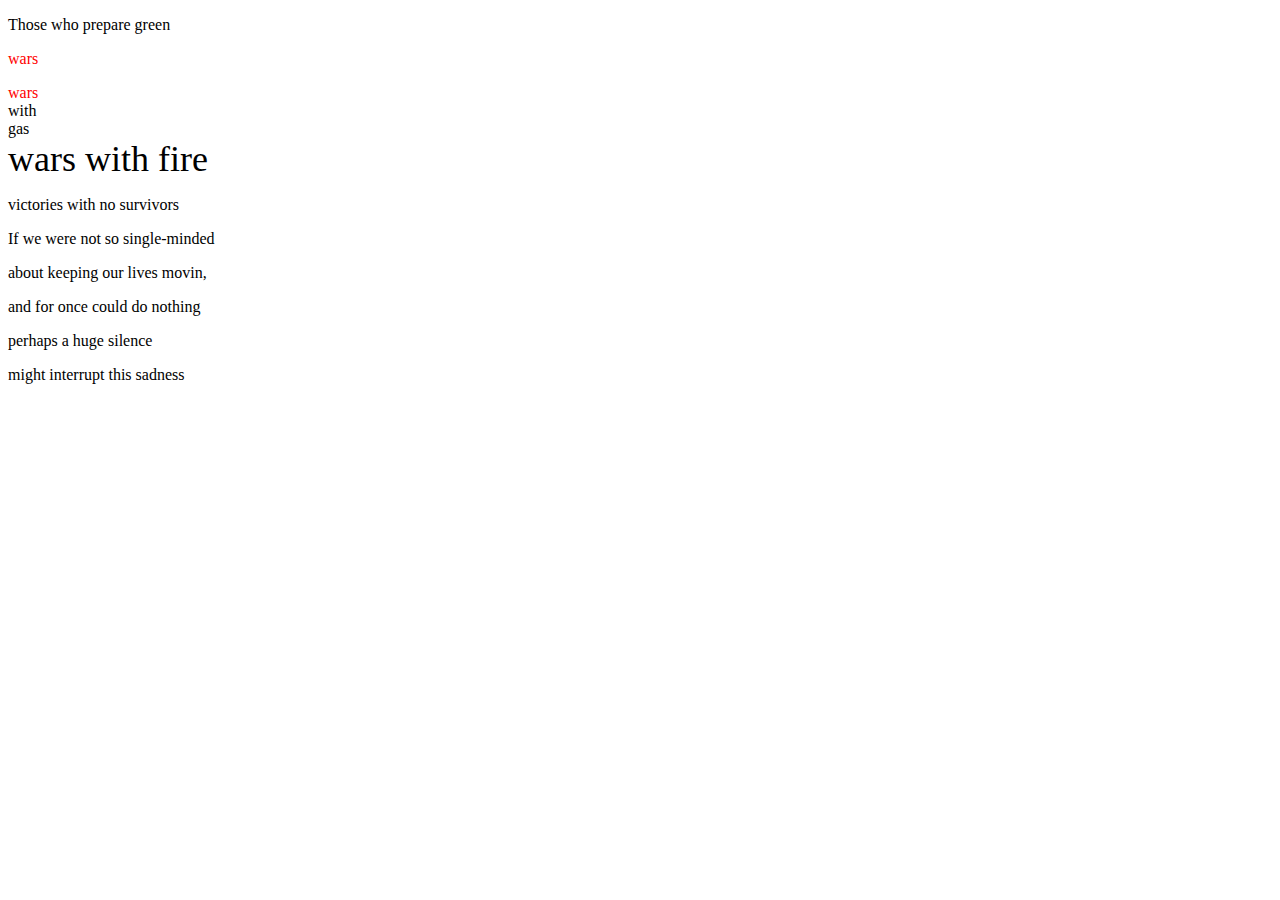
==== page3/page3.html @ 465a46bf "new pages + animations" ====
<!DOCTYPE html>
<html lan="en">
<head>
    <meta charset="UTF-8">
    <link rel="stylesheet" href="../page3/css/part3style.css">
    <title>Poem</title>
</head>
<body>

    <p>  Those who prepare green <div id="negatif">wars</div></p>
    <p>  <div id="negatif">wars</div> with <div id="gas">gas</div> <div id="warsline"> wars with fire</div></p>
    <p>  <div id="victory">victories with no survivors</p></div>

        
    <p class="cursor typewriter-animation"> If we were not so single-minded</p>
    <p> about keeping our lives movin,</p>
    <p> and for once could do nothing</p>
    <p> perhaps a huge silence</p>
    <p> might interrupt this sadness</p>


    </body>
    </html>
---- page3/css/part3style.css ----
#cursor{
    position: relative;
    width: 24em;
    margin: 0 auto;
    border-right: 2px solid rgba(255,255,255,.75);
    font-size: 30px;
    text-align: center;
    white-space: nowrap;
    overflow: hidden;
    transform: translateY(-50%);    
}
/* Animation */
.typewriter-animation {
  animation: 
    typewriter 5s steps(50) 1s 1 normal both, blinkingCursor 500ms steps(50) infinite normal;
}
#negatif {
    color:red;
}
#warsline {
    font-size: 36px;
    background-color: linear-gradient(to right, red, yellow);

}
@keyframes typewriter {
  from { width: 0; }
  to { width: 100%; }
}
@keyframes blinkingCursor{
  from {
     border-right-color: rgba(0, 0, 0, 0.75);
     }
  to { 
    border-right-color: transparent; 
}
}

@keyframes cold {
    from {
        opacity: 0;
    }
    to {
        opacity: 2;
        color: blue;
    }
}
@keyframes wave {
    0%, 100% {
        transform: translateY(0);
    }
    50% {
        transform: translateY(-20px);
    }
}
@keyframes backChange {
    from {
        background-color: blanchedalmond;
    
    }
    to {
        background-color: red;
    }
}
@keyframes fadeIn {
    from {
        color: black;
    }
    to {
        color: white;
    }
}
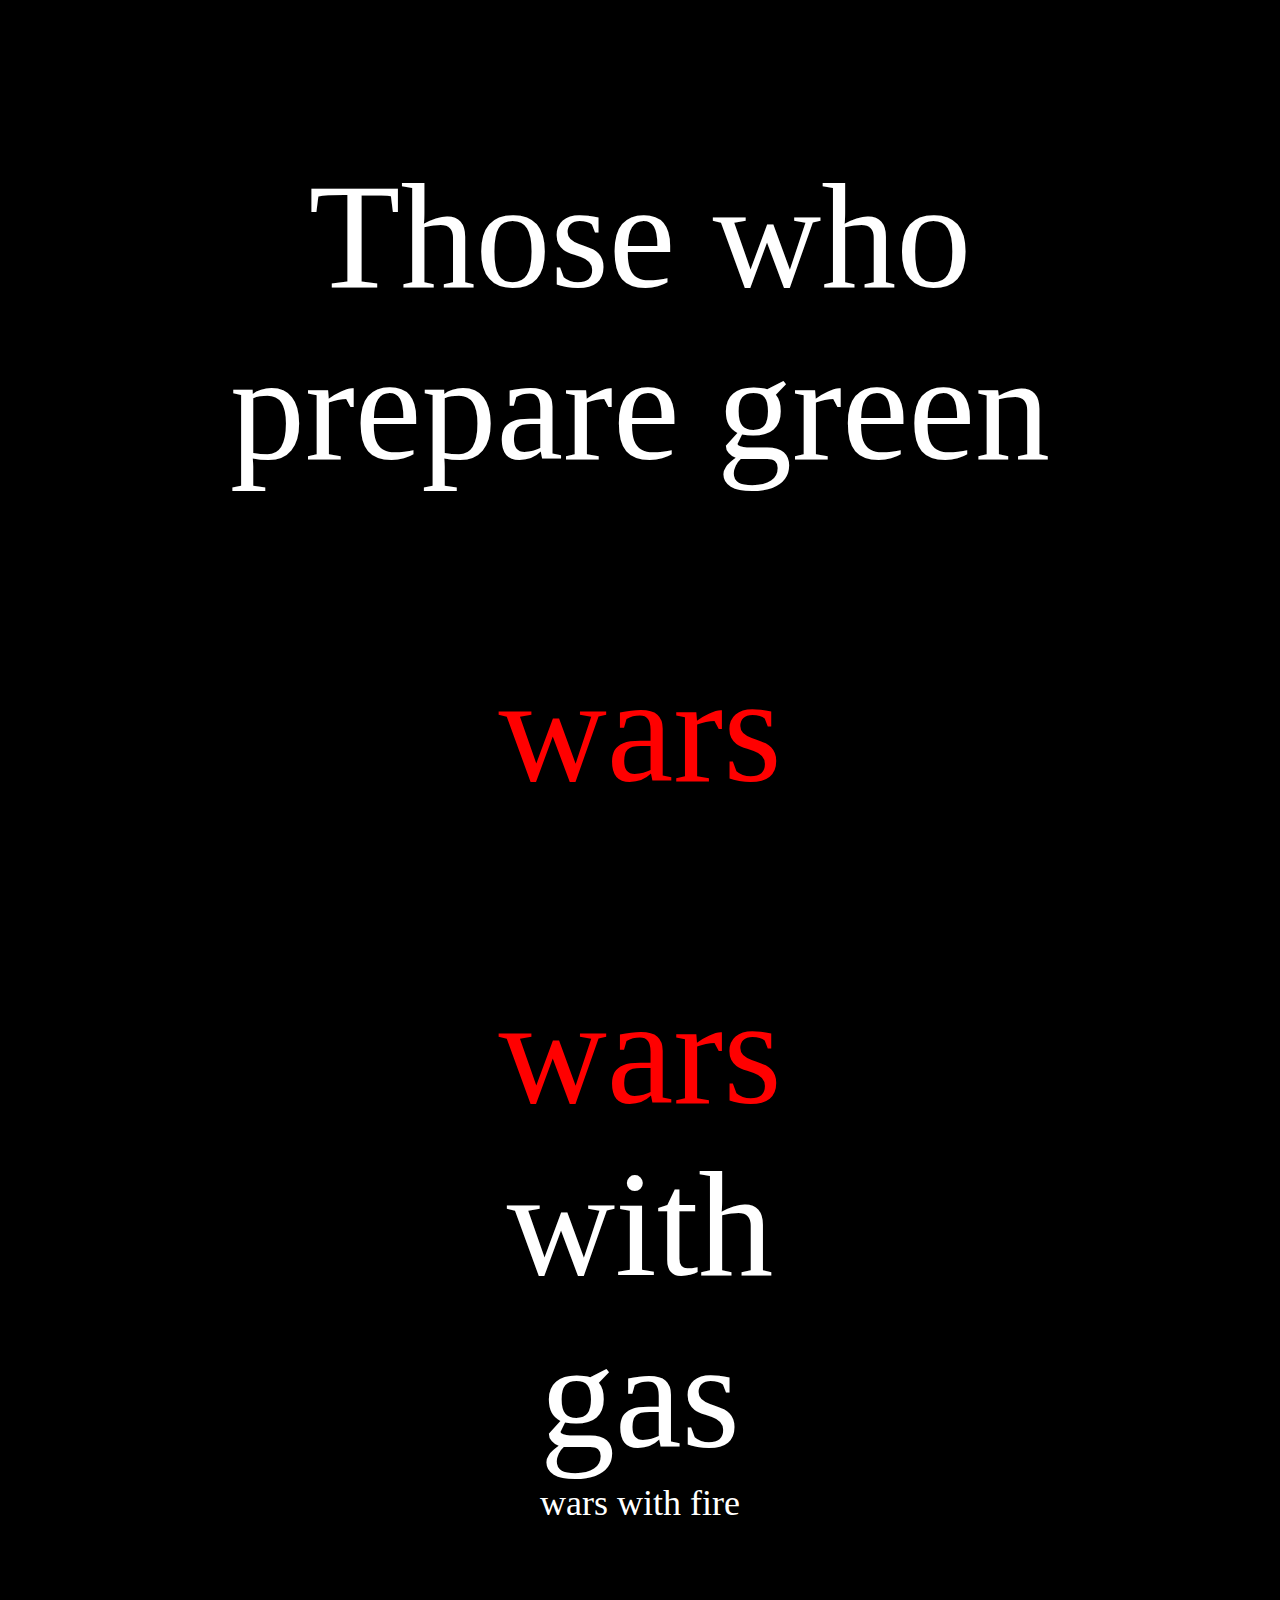
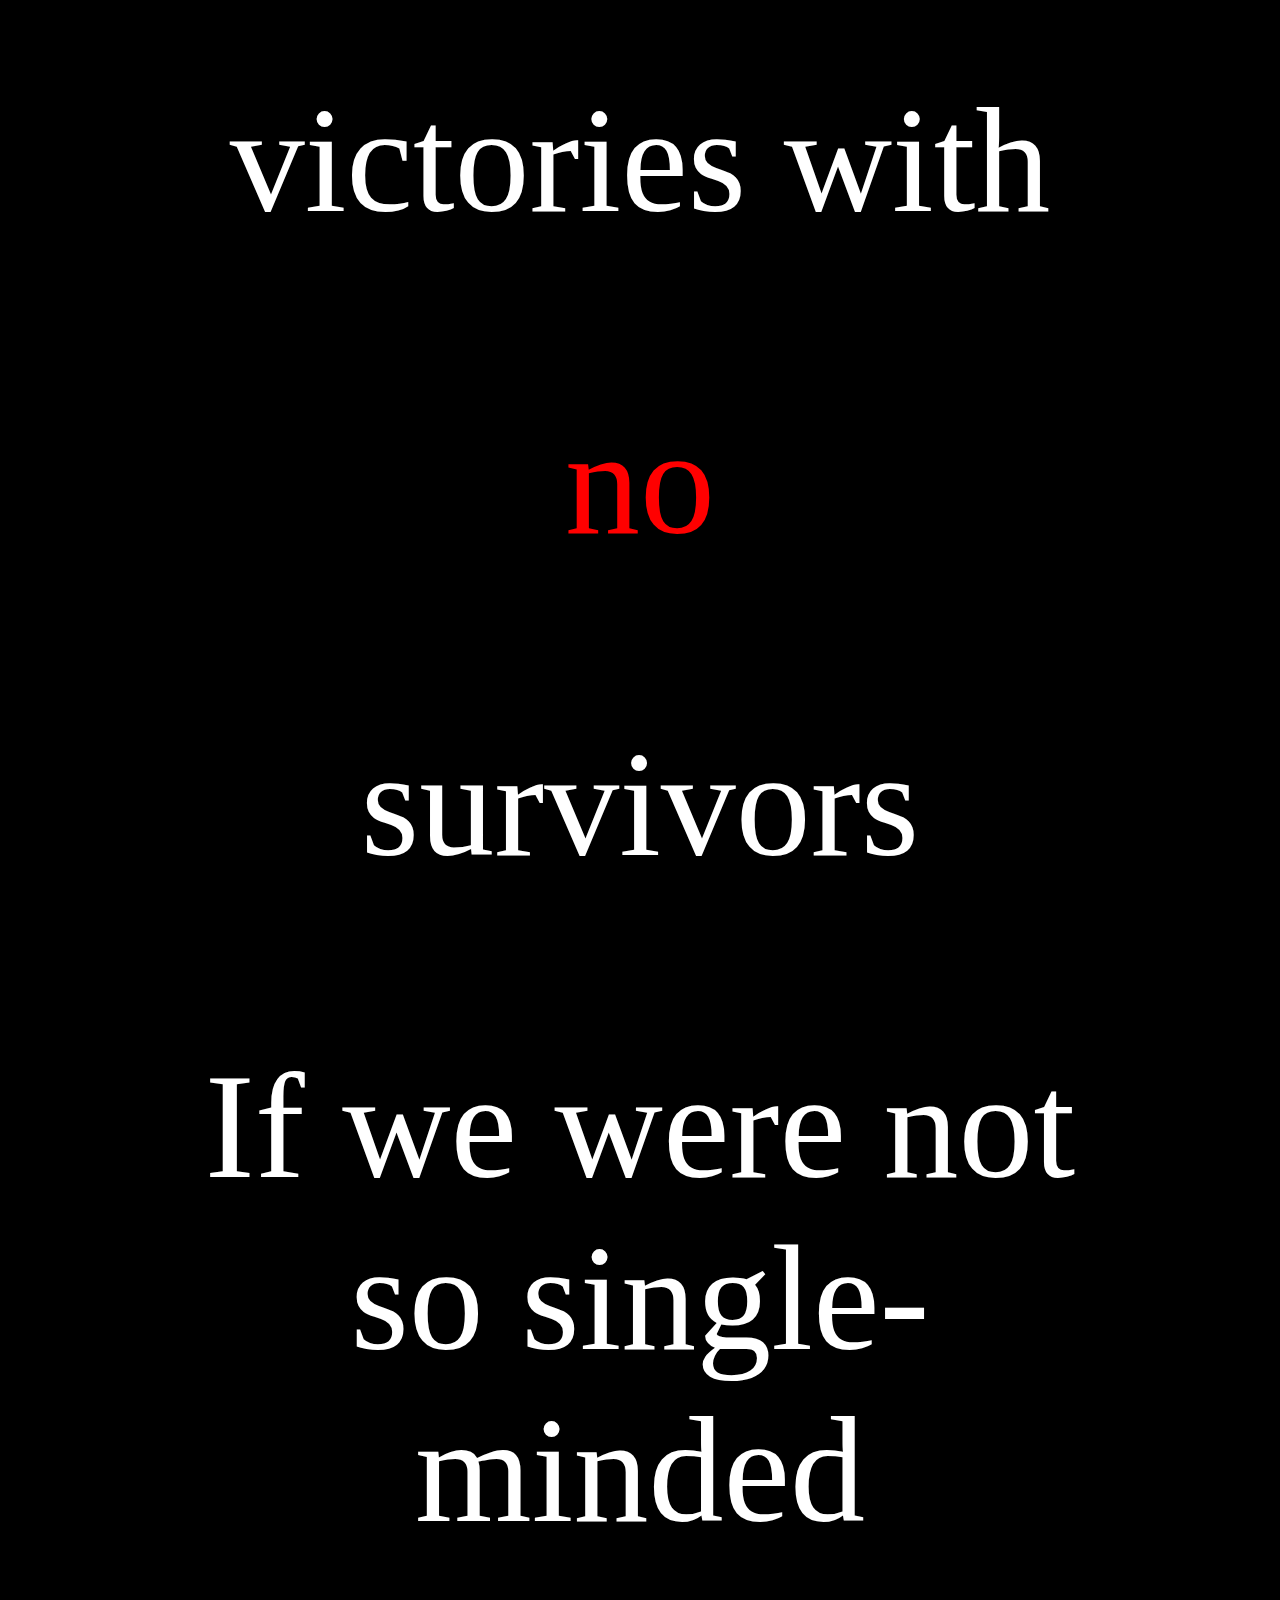
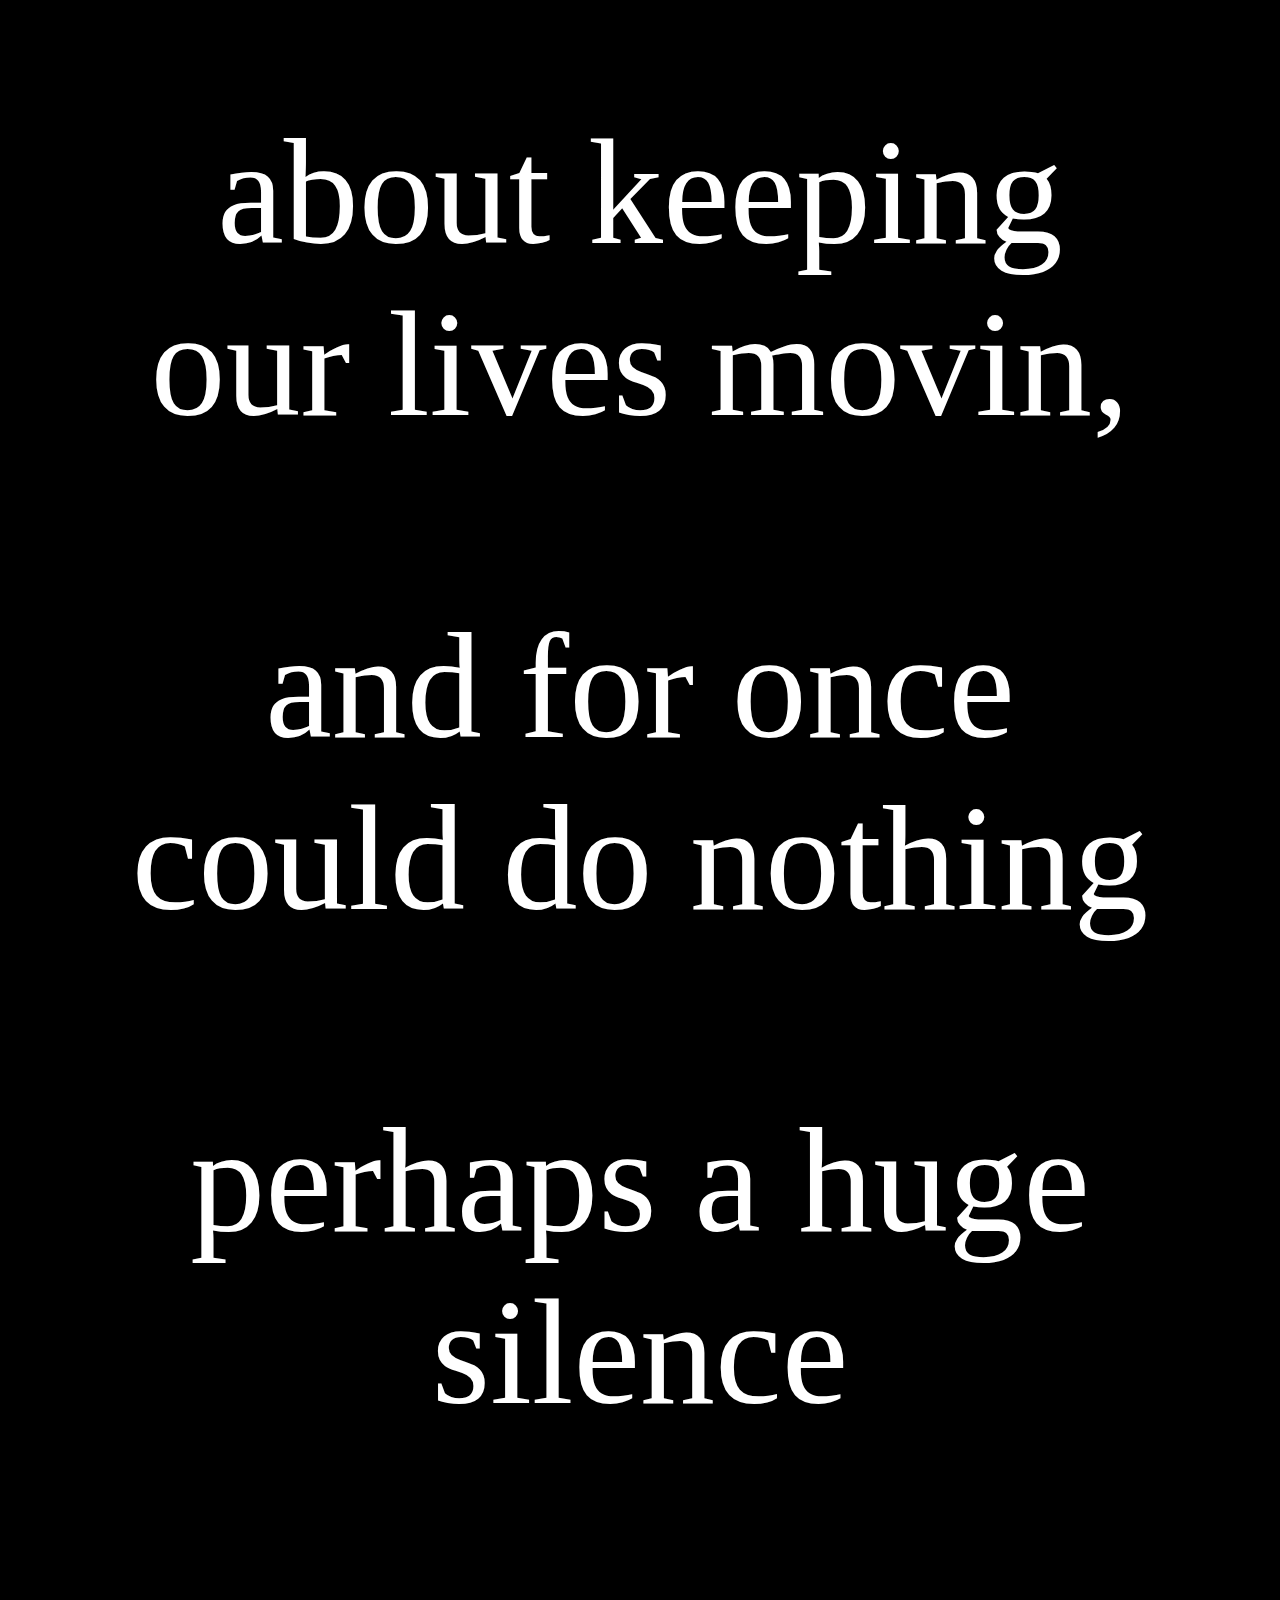
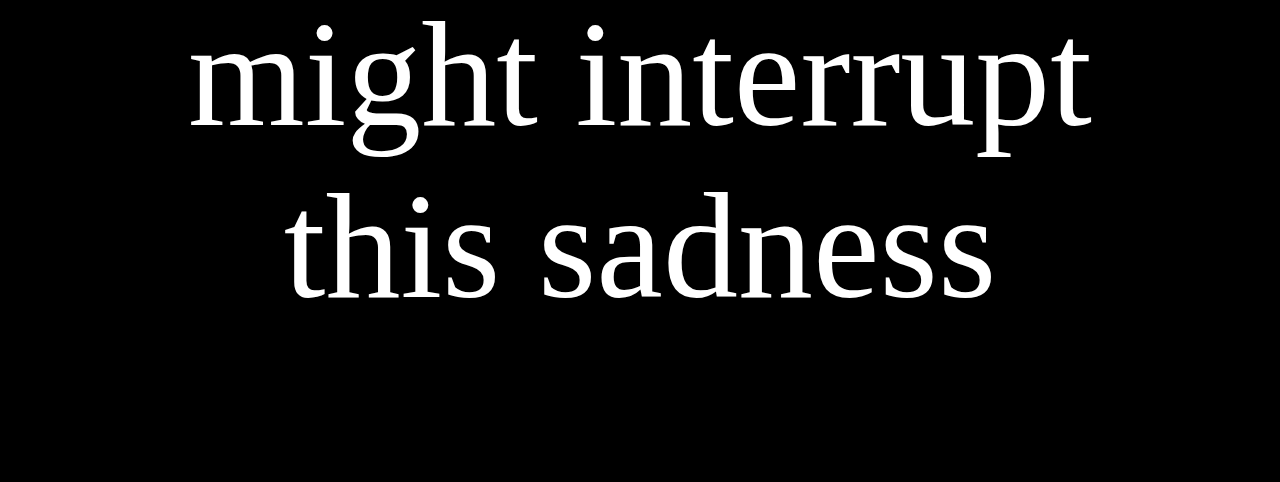
==== commit ef872063: "update" ====
--- a/page3/page3.html
+++ b/page3/page3.html
@@ -2,14 +2,14 @@
 <html lan="en">
 <head>
     <meta charset="UTF-8">
-    <link rel="stylesheet" href="../page3/css/part3style.css">
+    <link rel="stylesheet" href="../css/mainStyle.css">
     <title>Poem</title>
 </head>
 <body>
-
+<div class="three">
     <p>  Those who prepare green <div id="negatif">wars</div></p>
     <p>  <div id="negatif">wars</div> with <div id="gas">gas</div> <div id="warsline"> wars with fire</div></p>
-    <p>  <div id="victory">victories with no survivors</p></div>
+    <p>  <div id="victory">victories with <p id="negatif">no</p> survivors</p></div>
 
         
     <p class="cursor typewriter-animation"> If we were not so single-minded</p>
@@ -18,6 +18,6 @@
     <p> perhaps a huge silence</p>
     <p> might interrupt this sadness</p>
 
-
+</div>
     </body>
     </html>--- a/css/mainStyle.css
+++ b/css/mainStyle.css
@@ -0,0 +1,191 @@
+body {
+    background-color: rgb(0, 0, 0);
+    color:rgb(255, 255, 255);
+    text-align: center;
+    text-size-adjust: 42px;
+    font-size: 150px;
+    margin: 10%;
+}
+
+#sections {
+    display: flex;
+}
+
+
+
+#foro {
+    display: flex;
+    flex-direction: column;
+    justify-content: space-around;
+    animation-name: fadeIn;
+    animation-duration: 5s;
+    animation-delay: 1s;
+    animation-fill-mode: forwards;
+    animation-timing-function: ease-in;
+   /* background-color: brown;*/
+}
+#foro:hover #line2{
+    opacity: 0;
+}
+.line2 {
+    padding: 7%;
+    /*background-color: aqua;*/
+    text-align: left;
+    animation-name: Line2; 
+    animation-duration: 4s;
+    animation-delay: 1s;
+}
+ 
+
+#line3 {
+    animation-name: fadeIn;
+    animation-duration: 2s;
+    animation-delay: 7s;
+    animation-fill-mode: backwards;
+
+
+}
+
+ a{
+    text-decoration: none;
+ }
+ #strange {
+    font-size: 50px;
+ }
+#strange:hover {
+        font-style: italic;
+        font-stretch: expanded;
+        color:brown;
+       
+}
+
+
+/*edit to scroll sideways*/
+div.side-scroll {
+    overflow:auto;
+    width: 900px;
+    height: 200px;
+    background-color: rgba(0, 0, 0, 0.88);
+    padding-left: 5px;
+    padding-right: 200px ;
+    white-space: nowrap;
+    padding-top: 10%;
+    padding-bottom: 20%;
+    display: flex;
+    display: block;
+    font-size: 33px;
+}
+#cursor{
+    position: relative;
+    width: 24em;
+    margin: 0 auto;
+    border-right: 2px solid rgba(255,255,255,.75);
+    font-size: 30px;
+    text-align: center;
+    white-space: nowrap;
+    overflow: hidden;
+    transform: translateY(-50%);    
+}
+/* Animation */
+.typewriter-animation {
+  animation: 
+    typewriter 5s steps(50) 1s 1 normal both, blinkingCursor 500ms steps(50) infinite normal;
+}
+#negatif {
+    color:red;
+}
+#warsline {
+    font-size: 36px;
+    background-color: linear-gradient(to right, red, yellow);
+
+}
+
+#victory {
+    animation-duration: 2s;
+    animation-delay: 3s;
+    animation-iteration-count: initial;
+    animation-play-state: running;
+    animation-direction: alternate-reverse;
+    animation-name: leftToRight;
+}
+
+.three {
+    animation-delay: 1s;
+    animation-fill-mode: forwards;
+    animation-name: fadeIn;
+}
+@keyframes typewriter {
+  from { width: 0; }
+  to { width: 100%; }
+}
+@keyframes blinkingCursor{
+  from {
+     border-right-color: rgba(0, 0, 0, 0.75);
+     }
+  to { 
+    border-right-color: transparent; 
+}
+}
+
+@keyframes cold {
+    from {
+        opacity: 0;
+    }
+    to {
+        opacity: 2;
+        color: blue;
+    }
+}
+@keyframes wave {
+    0%, 100% {
+        transform: translateY(0);
+    }
+    50% {
+        transform: translateY(-20px);
+    }
+}
+@keyframes backChange {
+    from {
+        background-color: blanchedalmond;
+    
+    }
+    to {
+        background-color: red;
+    }
+}
+@keyframes fadeIn {
+    from {
+        color: black;
+    }
+    to {
+        color: white;
+    }
+}
+
+
+@keyframes Together {
+    from {
+
+    }
+    to {
+
+    }
+}
+
+@keyframes Line2 {
+    25%{
+        translate: 200px;
+    }
+    50% {
+        transform: translate(500px,3000px); rotate: 45deg;
+    }
+}
+@keyframes leftToRight {
+    from {
+        margin-right: 100%;
+    }
+    to {
+        margin-left: 80%;
+    }
+}
+
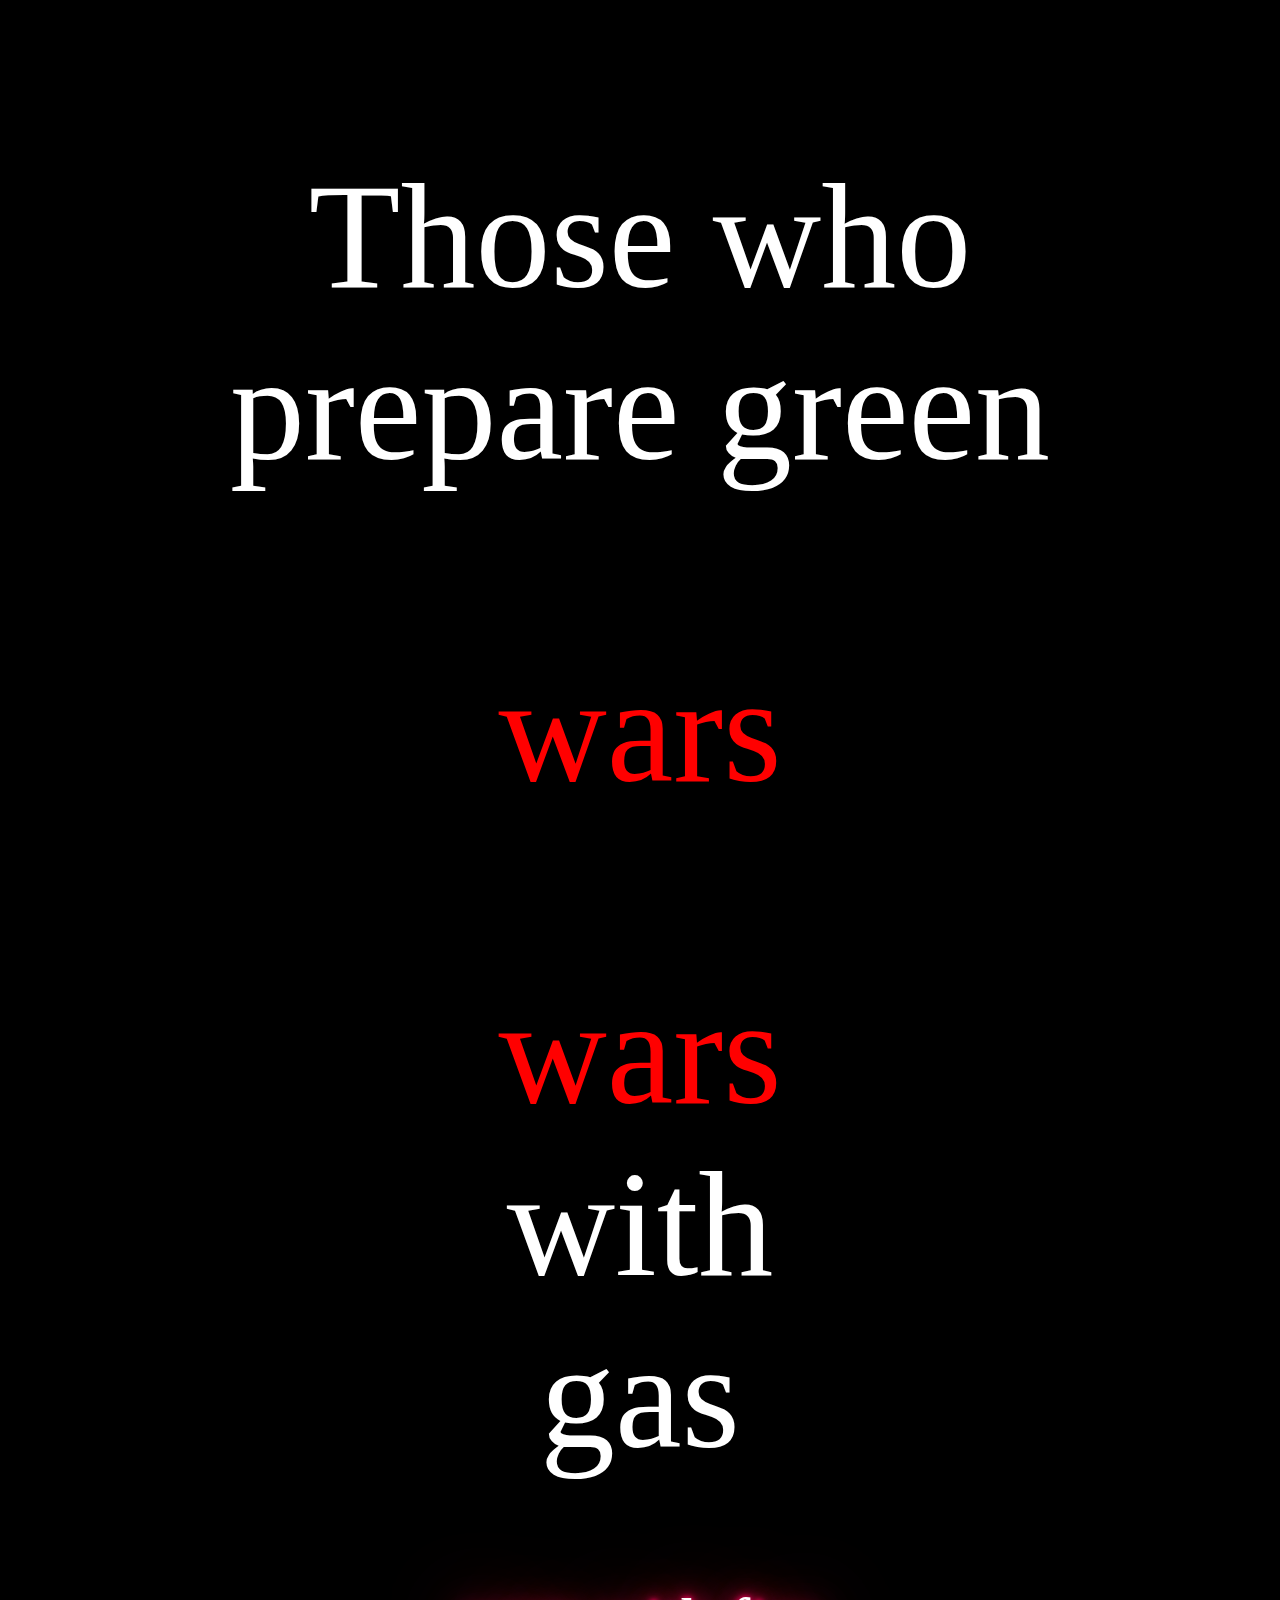
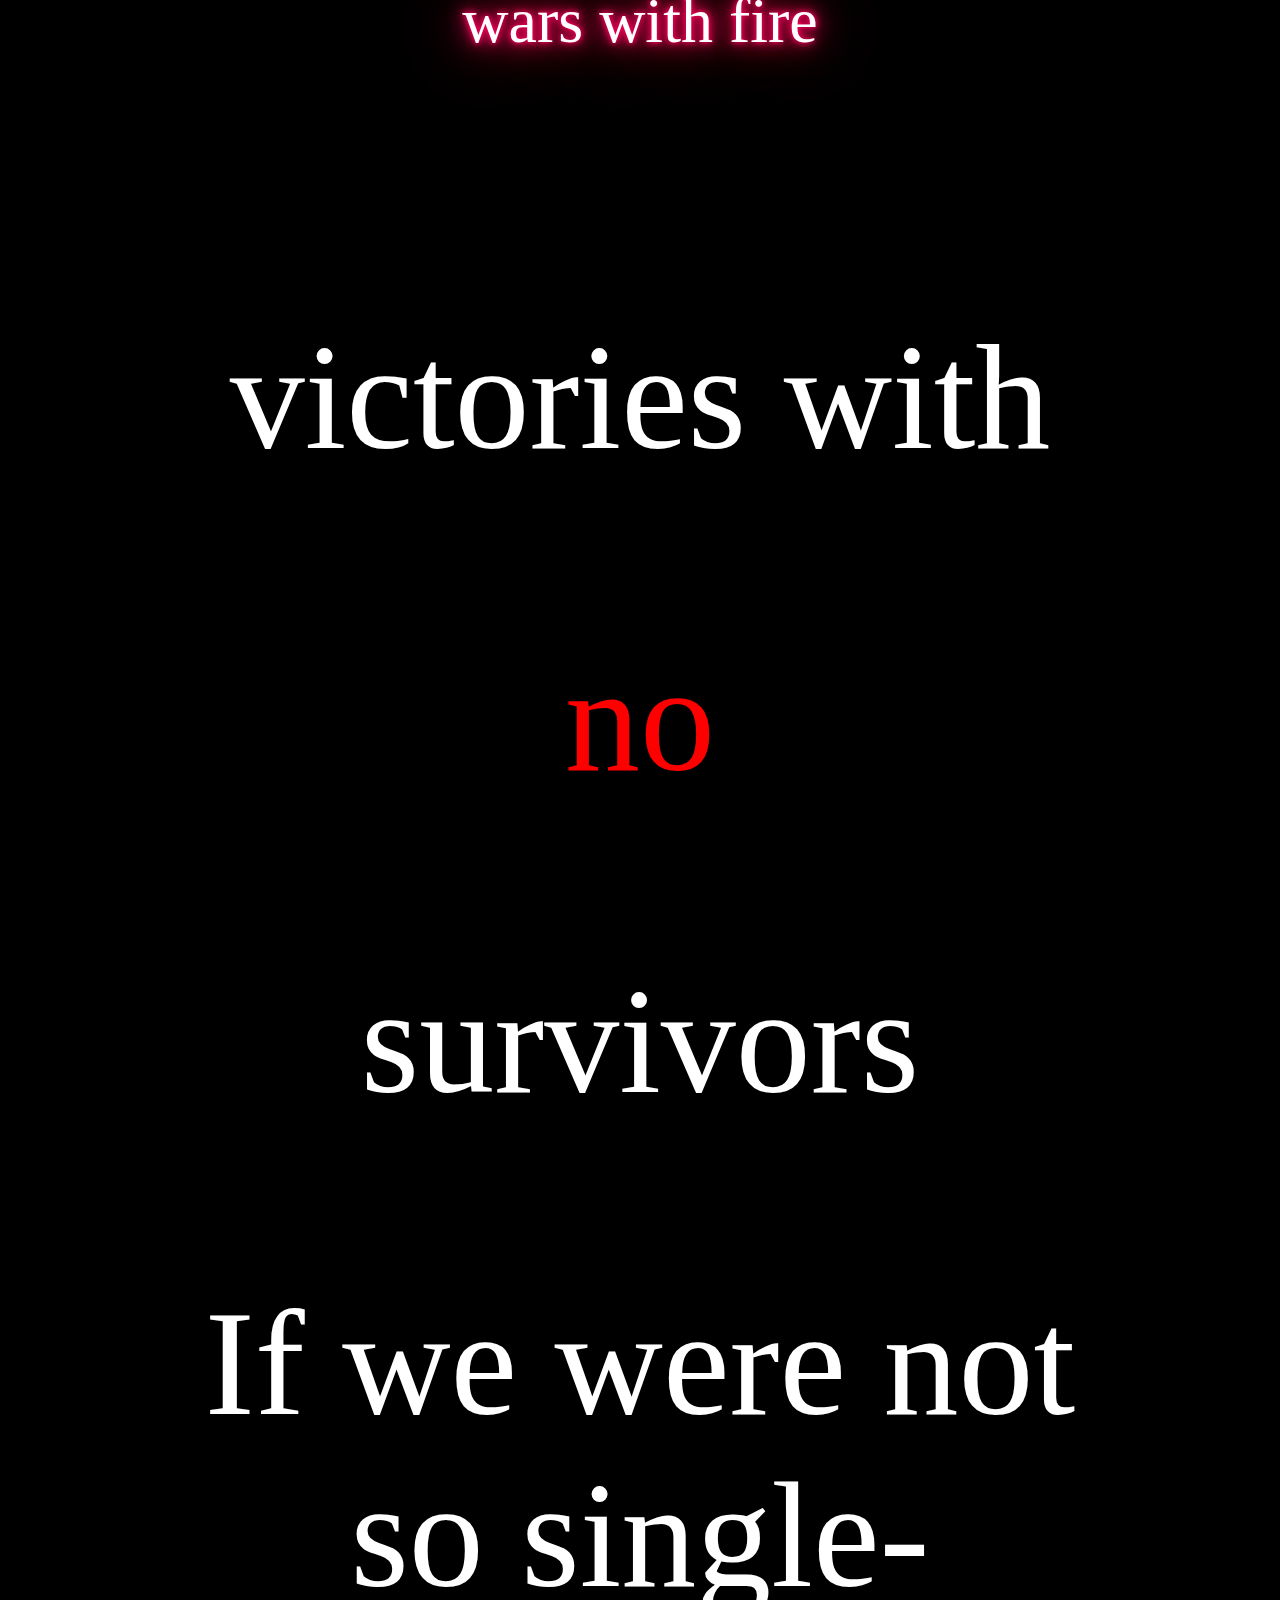
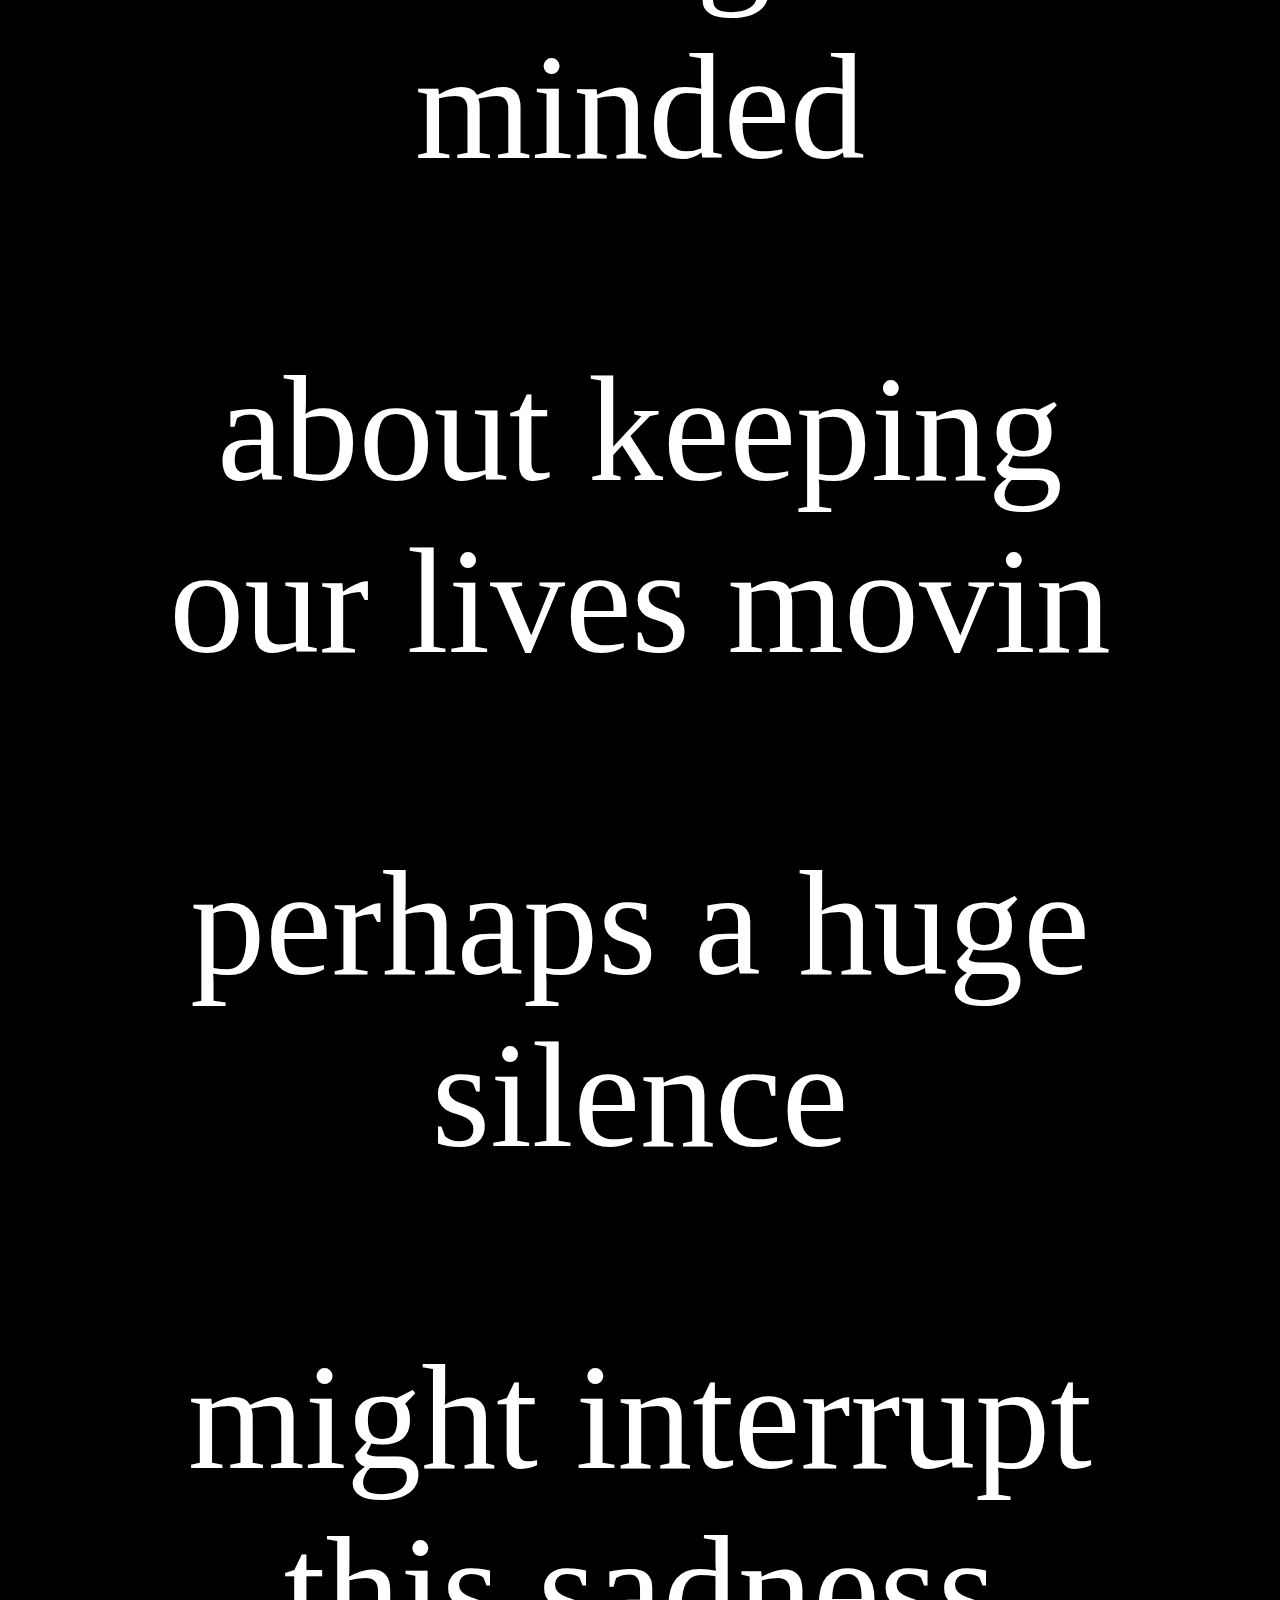
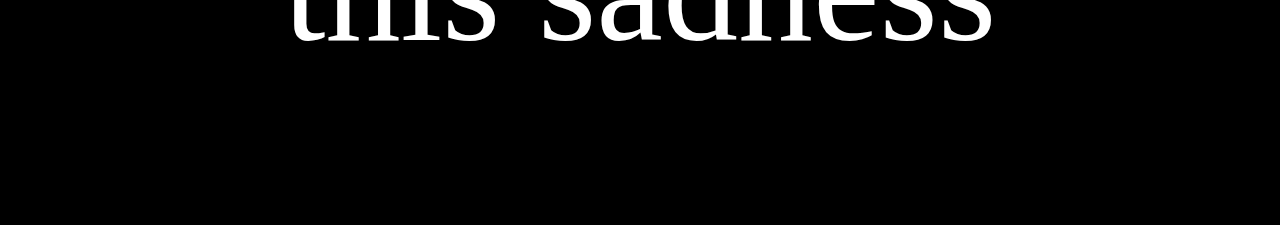
==== commit 47bd5bdf: "m" ====
--- a/page3/page3.html
+++ b/page3/page3.html
@@ -7,14 +7,14 @@
 </head>
 <body>
 <div class="three">
-    <p>  Those who prepare green <div id="negatif">wars</div></p>
+    <p id="prep">  Those who prepare green <div id="negatif">wars</div></p>
     <p>  <div id="negatif">wars</div> with <div id="gas">gas</div> <div id="warsline"> wars with fire</div></p>
     <p>  <div id="victory">victories with <p id="negatif">no</p> survivors</p></div>
 
         
     <p class="cursor typewriter-animation"> If we were not so single-minded</p>
-    <p> about keeping our lives movin,</p>
-    <p> and for once could do nothing</p>
+    <p> about keeping our lives movin</p>
+    
     <p> perhaps a huge silence</p>
     <p> might interrupt this sadness</p>
 
--- a/css/mainStyle.css
+++ b/css/mainStyle.css
@@ -59,7 +59,13 @@
        
 }
 
-
+#prep {
+    animation-name: fadeIn;
+    animation-duration: 5s;
+    animation-delay: 1s;
+    animation-fill-mode: forwards;
+    animation-timing-function: ease-in;
+}
 /*edit to scroll sideways*/
 div.side-scroll {
     overflow:auto;
@@ -93,13 +99,18 @@
 }
 #negatif {
     color:red;
+    
 }
 #warsline {
     font-size: 36px;
     background-color: linear-gradient(to right, red, yellow);
-
-}
-
+    padding: 10%;
+}
+
+#warsline:hover {
+    scale: 1.5;
+    transition-duration: 2s;
+}
 #victory {
     animation-duration: 2s;
     animation-delay: 3s;
@@ -114,6 +125,16 @@
     animation-fill-mode: forwards;
     animation-name: fadeIn;
 }
+
+#warsline {
+        font-size: 4rem;
+        color: #fff;
+        text-shadow: 0 0 5px #ff005e, 0 0 10px #ff005e, 0 0 20px #ff005e, 0 0 40px #ff005e, 0 0 80px #ff005e;
+        animation: glow 1.5s infinite alternate;
+    }
+    
+   
+/* type animation by Nefe Emadamerho-Atori */
 @keyframes typewriter {
   from { width: 0; }
   to { width: 100%; }
@@ -136,6 +157,7 @@
         color: blue;
     }
 }
+/* Nefe Emadamerho-Atori credit for wave and sea animation and glow */
 @keyframes wave {
     0%, 100% {
         transform: translateY(0);
@@ -144,6 +166,14 @@
         transform: translateY(-20px);
     }
 }
+@keyframes glow {
+    0% {
+        text-shadow: 0 0 5px #ff005e, 0 0 10px #ff005e, 0 0 20px #ff005e, 0 0 40px #ff005e, 0 0 80px #ff005e;
+    }
+    100% {
+        text-shadow: 0 0 10px #f2ff00, 0 0 20px #fbb111, 0 0 40px #ffb700, 0 0 80px #f2ff00, 0 0 160px #ffbb00;
+    }
+}
 @keyframes backChange {
     from {
         background-color: blanchedalmond;
@@ -188,4 +218,11 @@
         margin-left: 80%;
     }
 }
-
+@keyframes leftToCenter {
+    from {
+        margin-right: 100%;
+    }
+    to {
+        margin-left: 50%;
+    }
+}
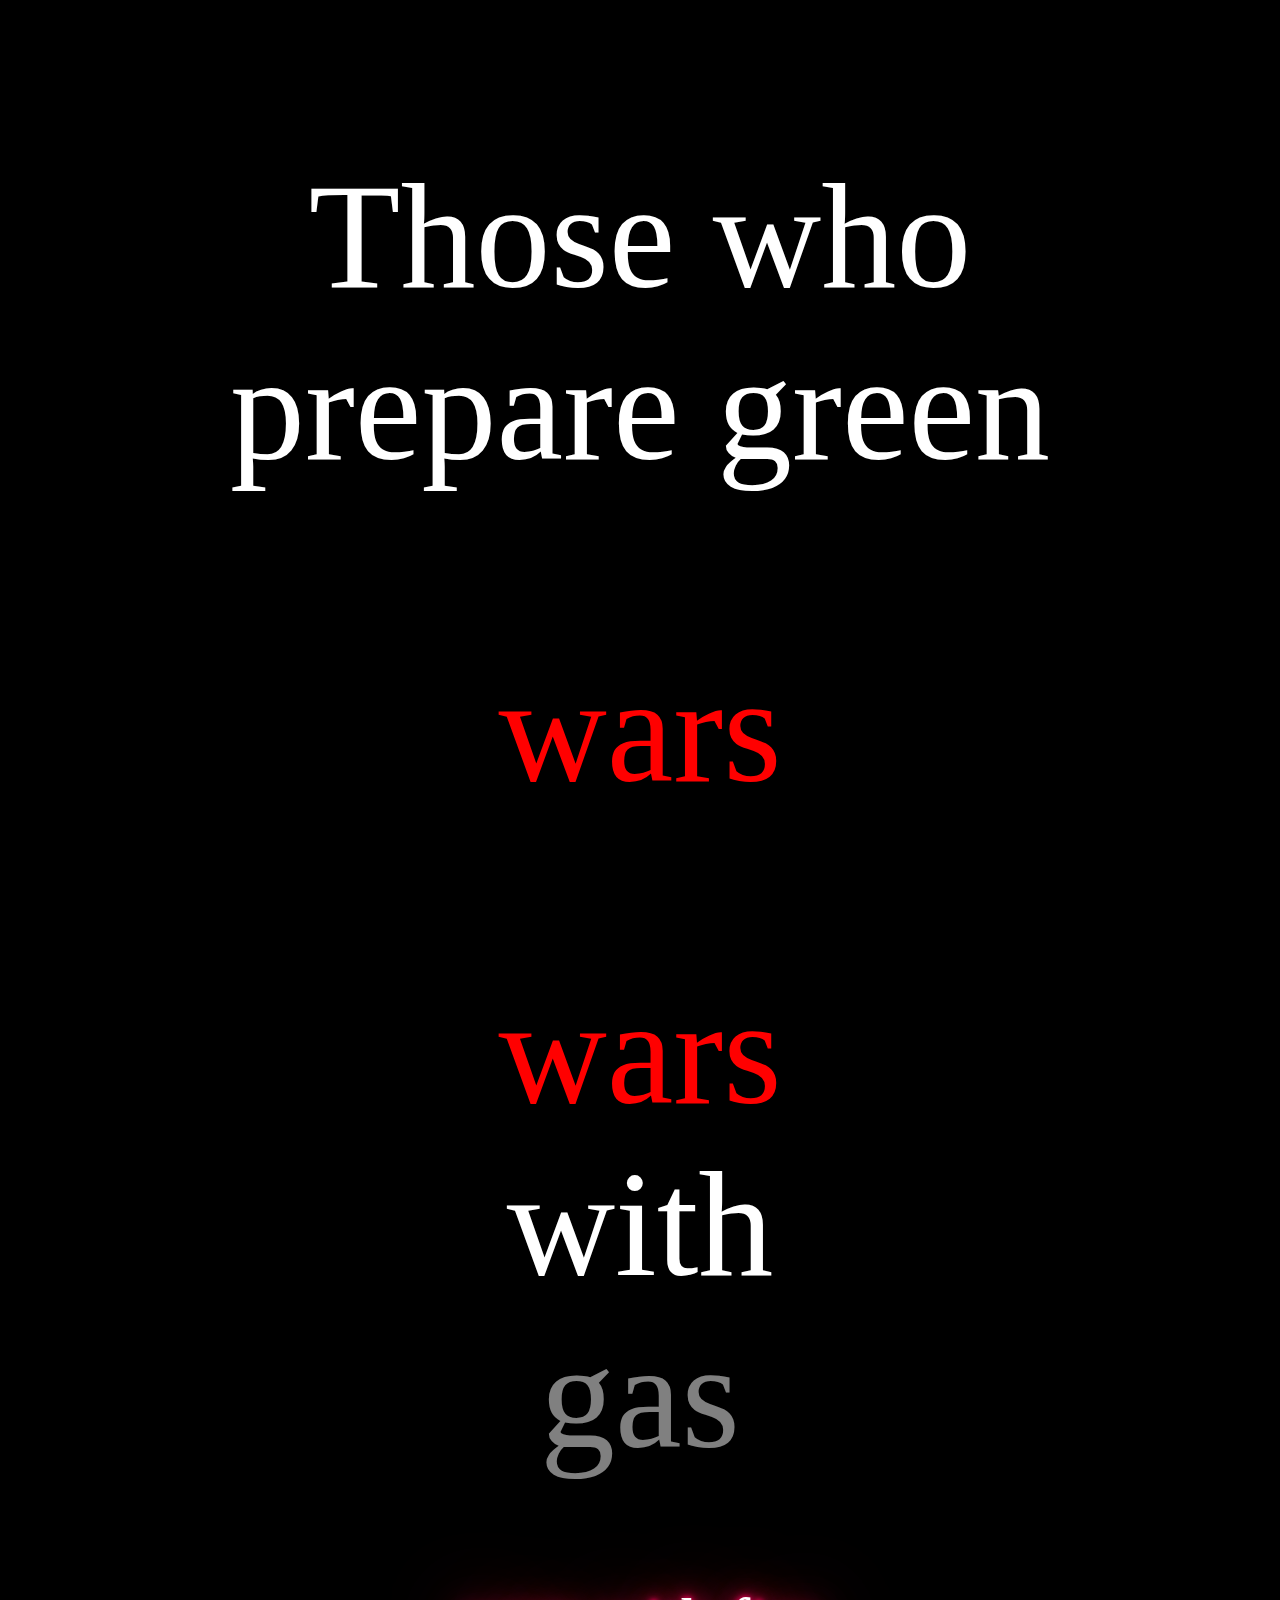
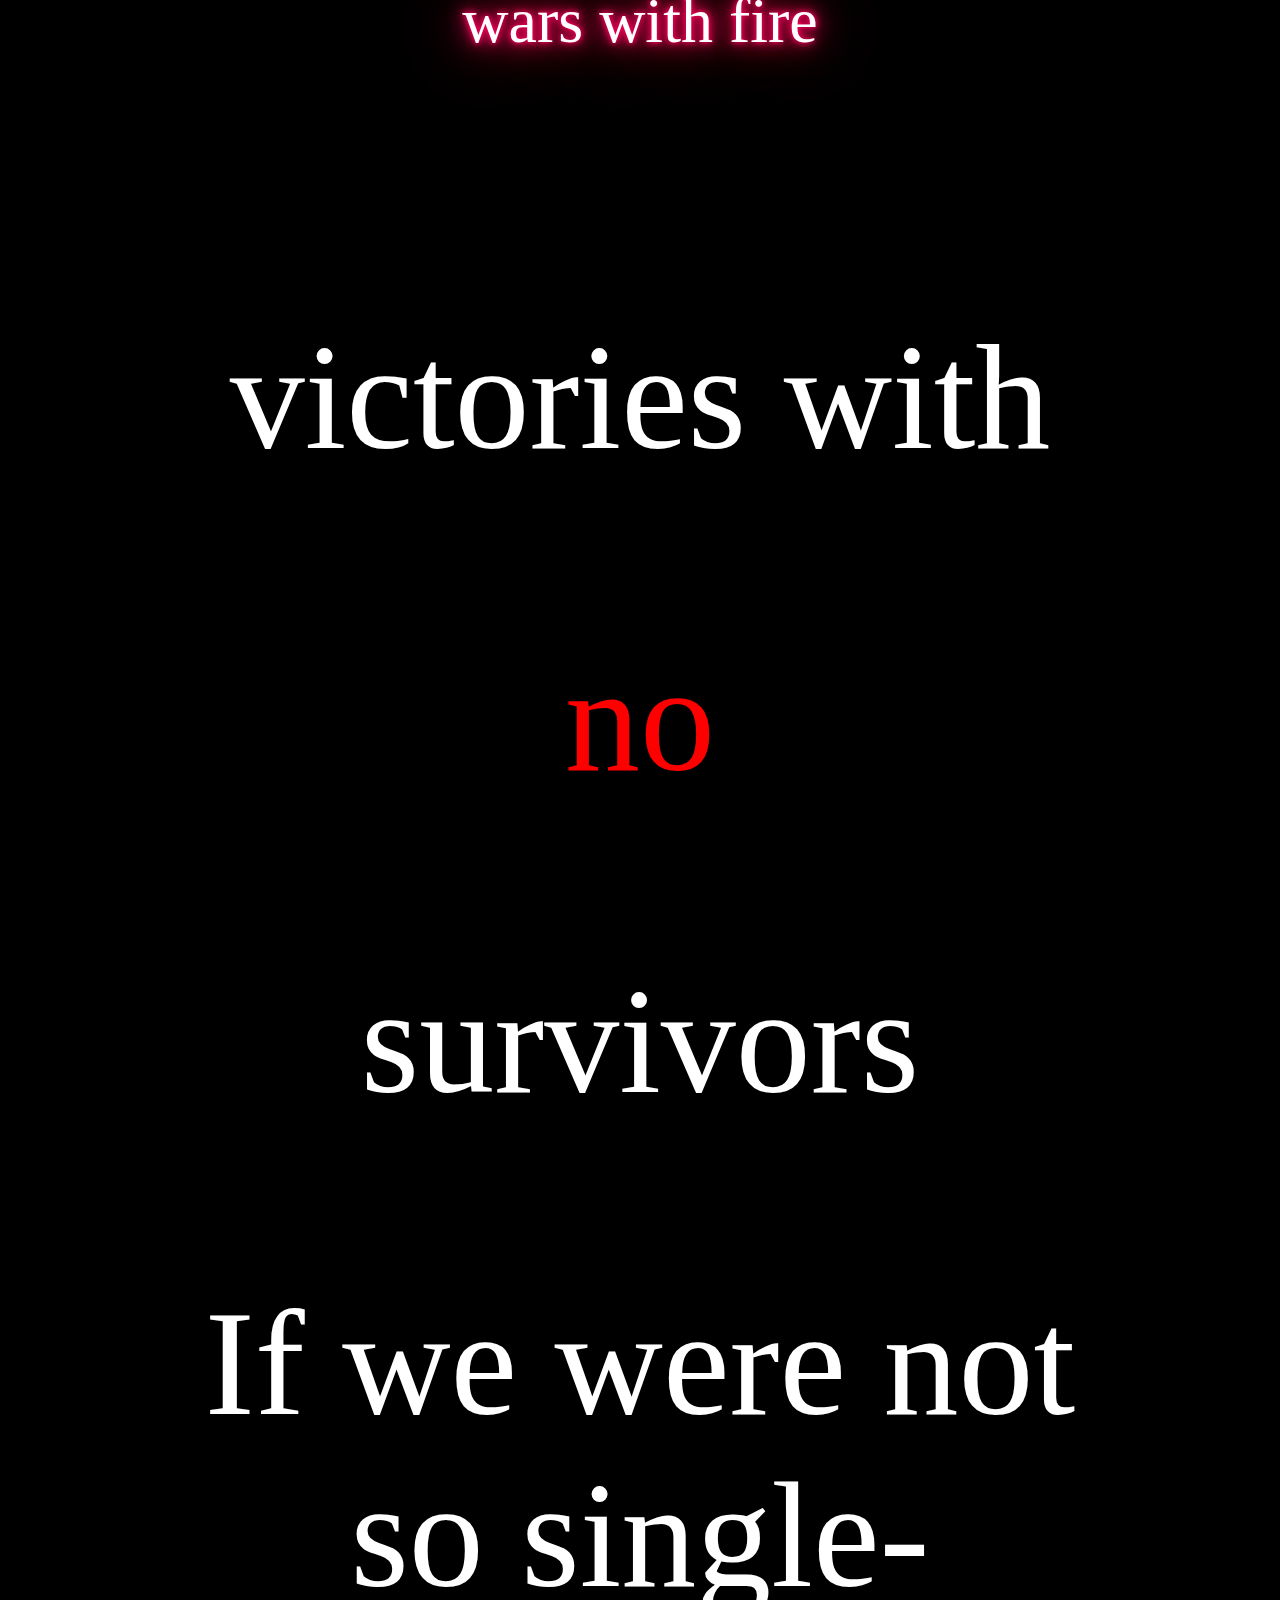
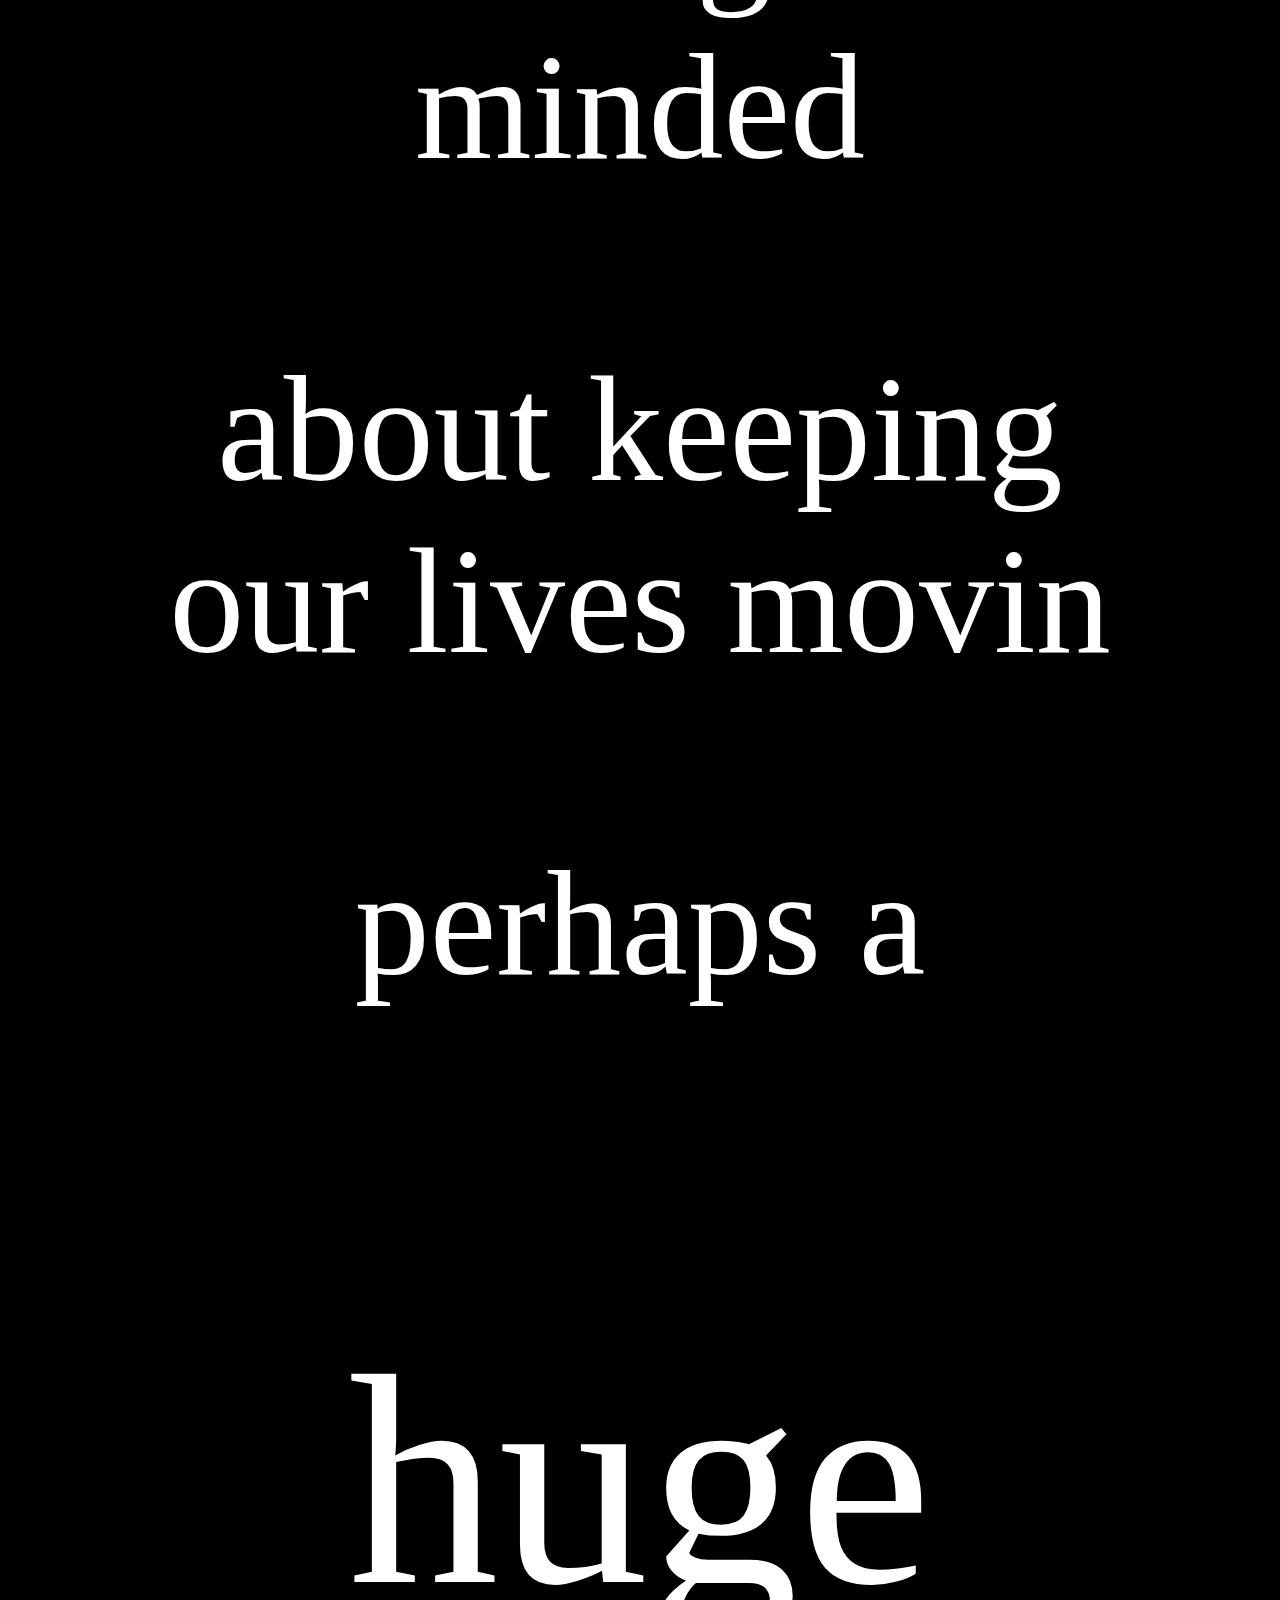
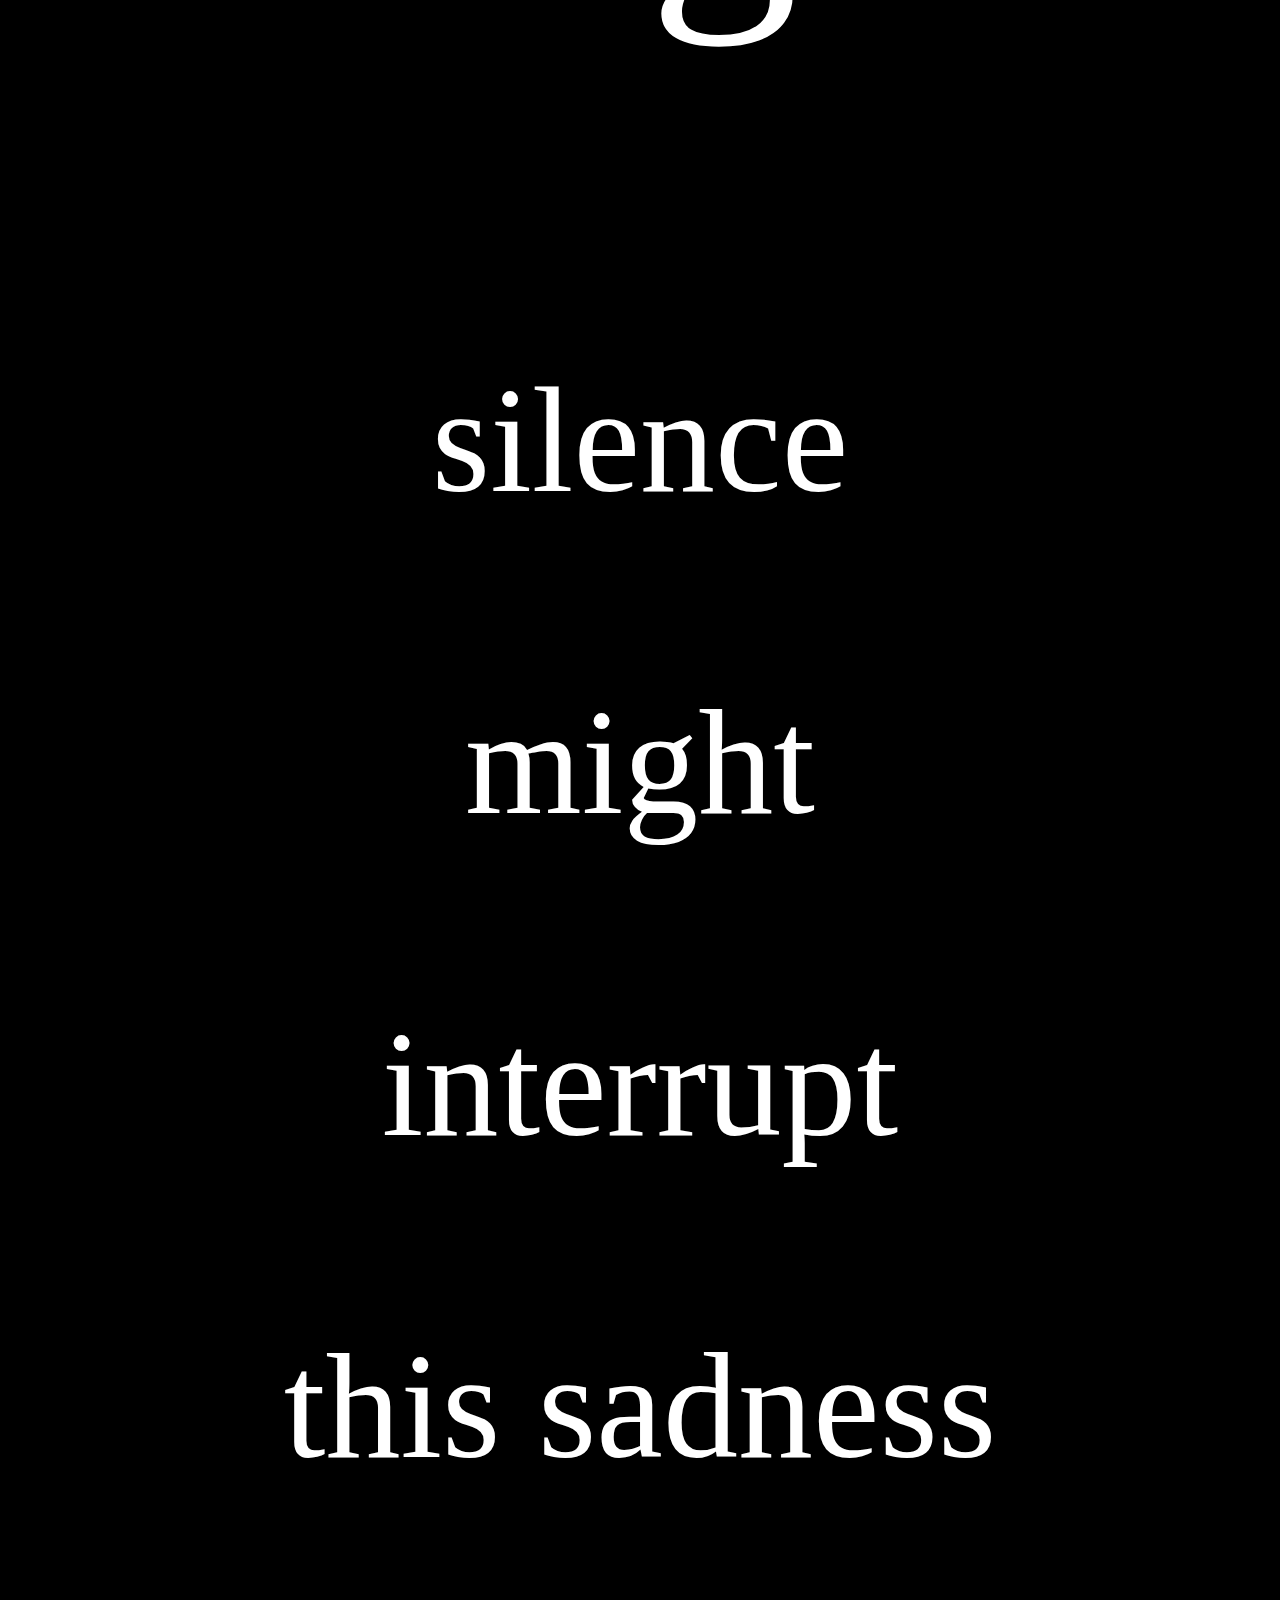
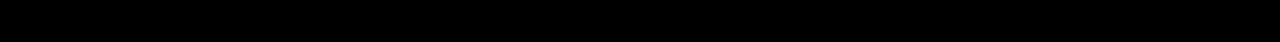
==== commit 24ce5597: "final mayb" ====
--- a/page3/page3.html
+++ b/page3/page3.html
@@ -15,8 +15,8 @@
     <p class="cursor typewriter-animation"> If we were not so single-minded</p>
     <p> about keeping our lives movin</p>
     
-    <p> perhaps a huge silence</p>
-    <p> might interrupt this sadness</p>
+    <p id="per"> perhaps a <p id="huge">huge </p>silence</p>
+    <p> might<p id="interrupt"> interrupt</p> this sadness</p>
 
 </div>
     </body>
--- a/css/mainStyle.css
+++ b/css/mainStyle.css
@@ -11,6 +11,9 @@
     display: flex;
 }
 
+#huge {
+    font-size: 300px;
+}
 
 
 #foro {
@@ -45,7 +48,11 @@
 
 
 }
-
+ #gas {
+    opacity: 0.5;
+    box-shadow: #fff, 20,30;
+    
+ }
  a{
     text-decoration: none;
  }
@@ -58,11 +65,15 @@
         color:brown;
        
 }
+#negatif:hover {
+    scale:1.55;
+    transition-duration: 2s;
+}
 
 #prep {
     animation-name: fadeIn;
     animation-duration: 5s;
-    animation-delay: 1s;
+    animation-delay: 0s;
     animation-fill-mode: forwards;
     animation-timing-function: ease-in;
 }
@@ -96,6 +107,7 @@
 .typewriter-animation {
   animation: 
     typewriter 5s steps(50) 1s 1 normal both, blinkingCursor 500ms steps(50) infinite normal;
+    animation-delay: 8s;
 }
 #negatif {
     color:red;
@@ -147,7 +159,9 @@
     border-right-color: transparent; 
 }
 }
-
+@keyframes Huge{
+    from {}
+}
 @keyframes cold {
     from {
         opacity: 0;
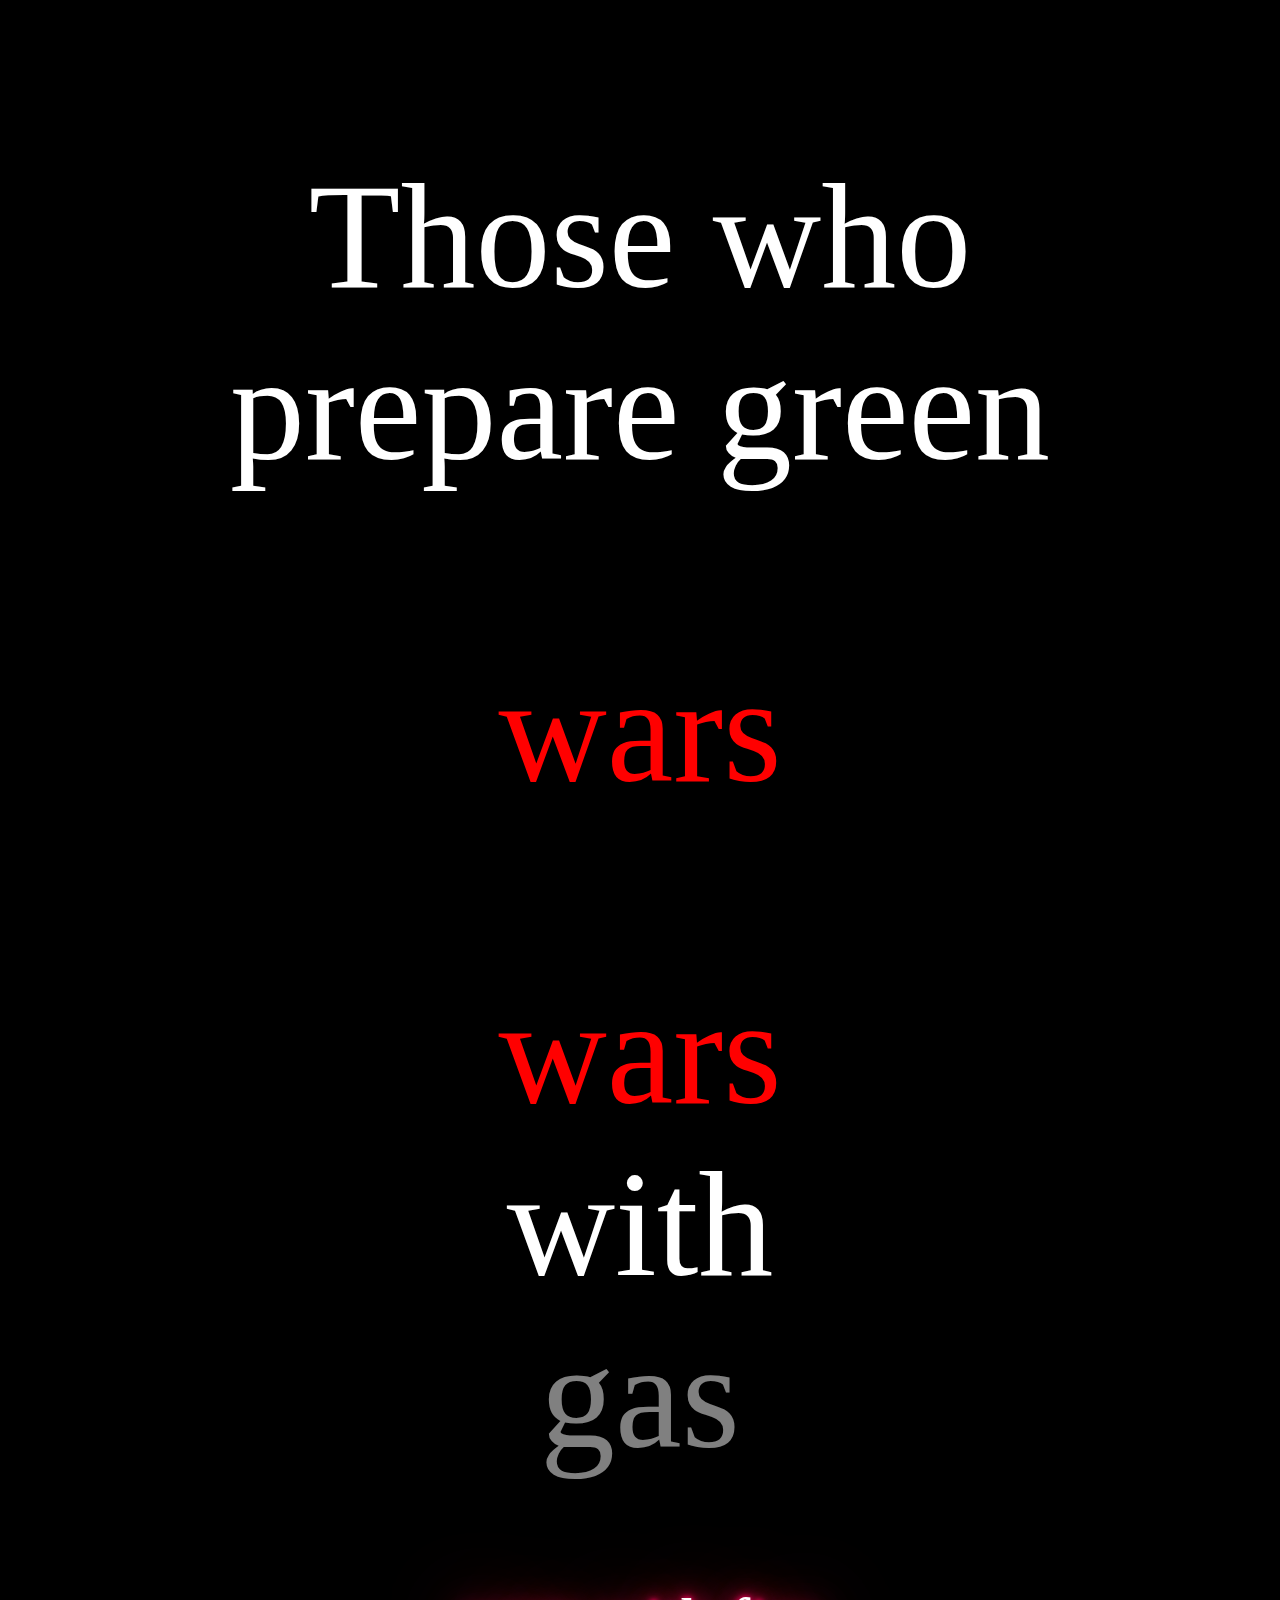
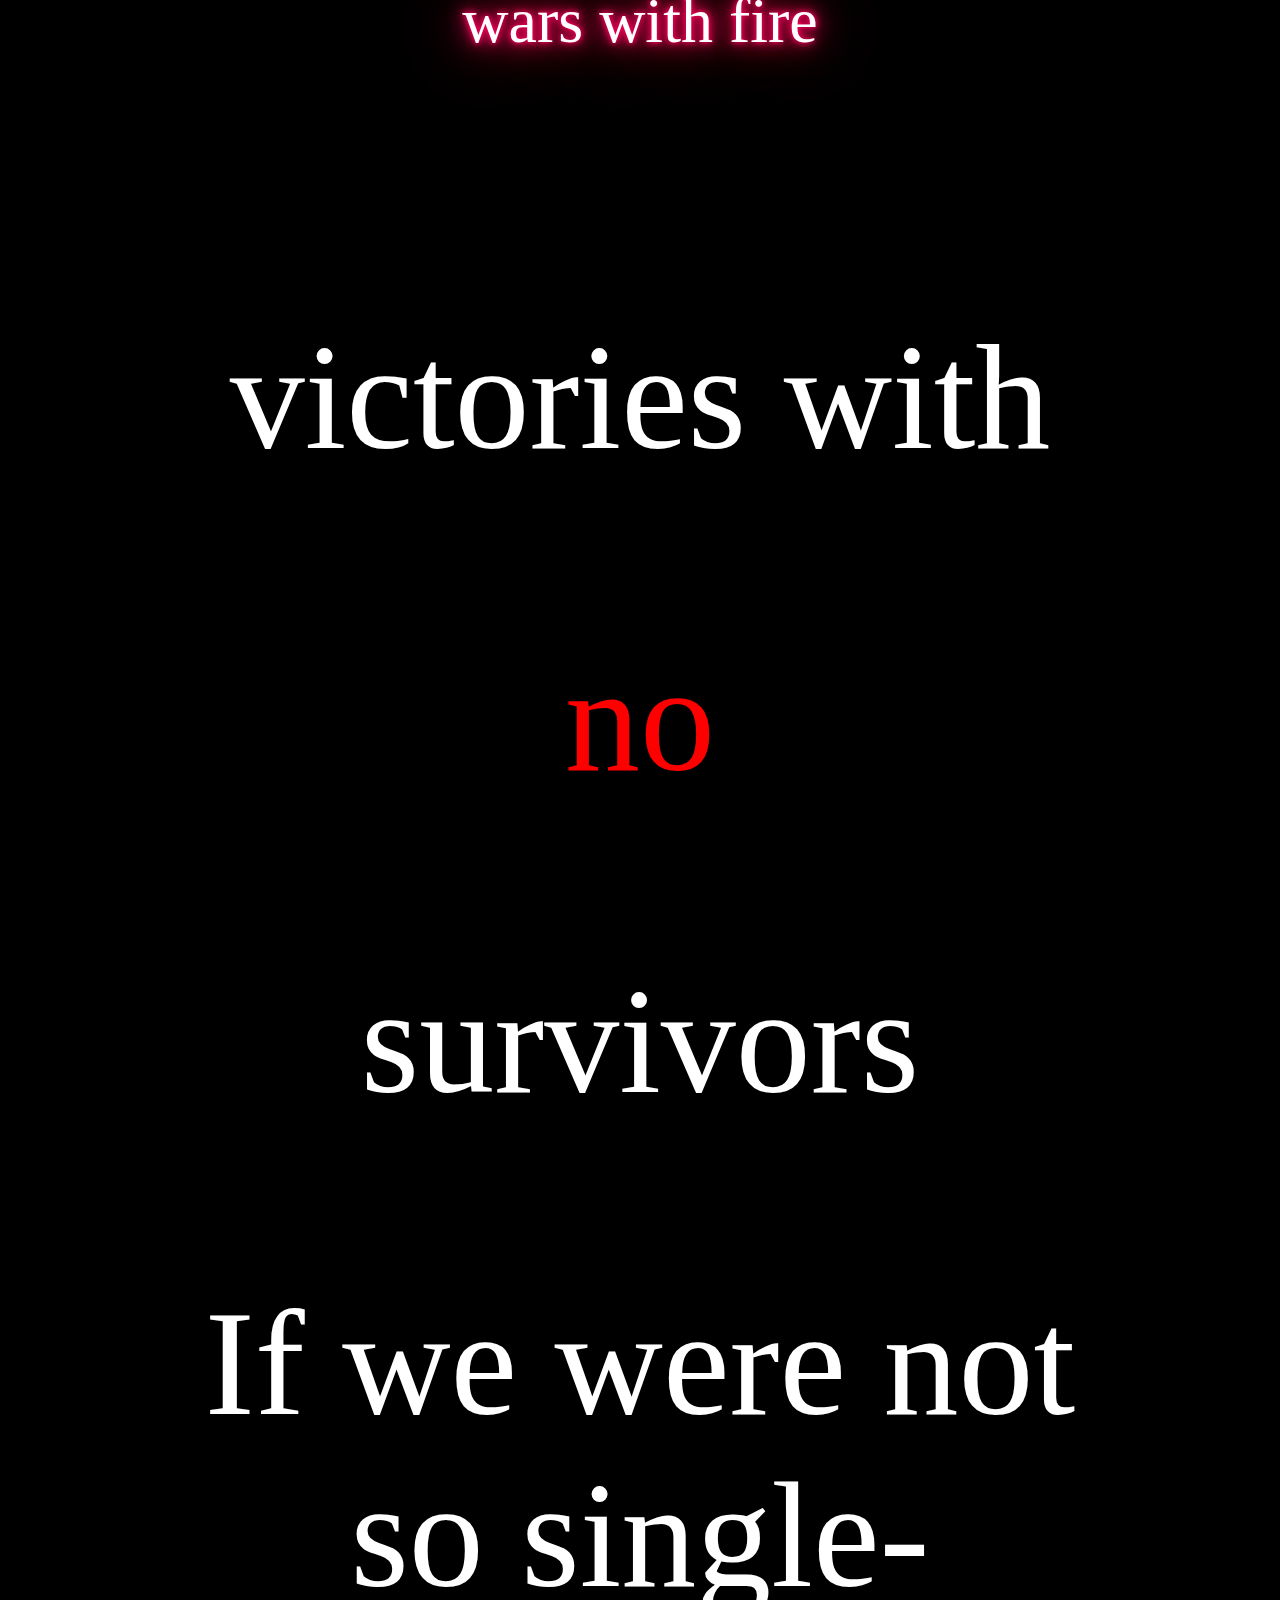
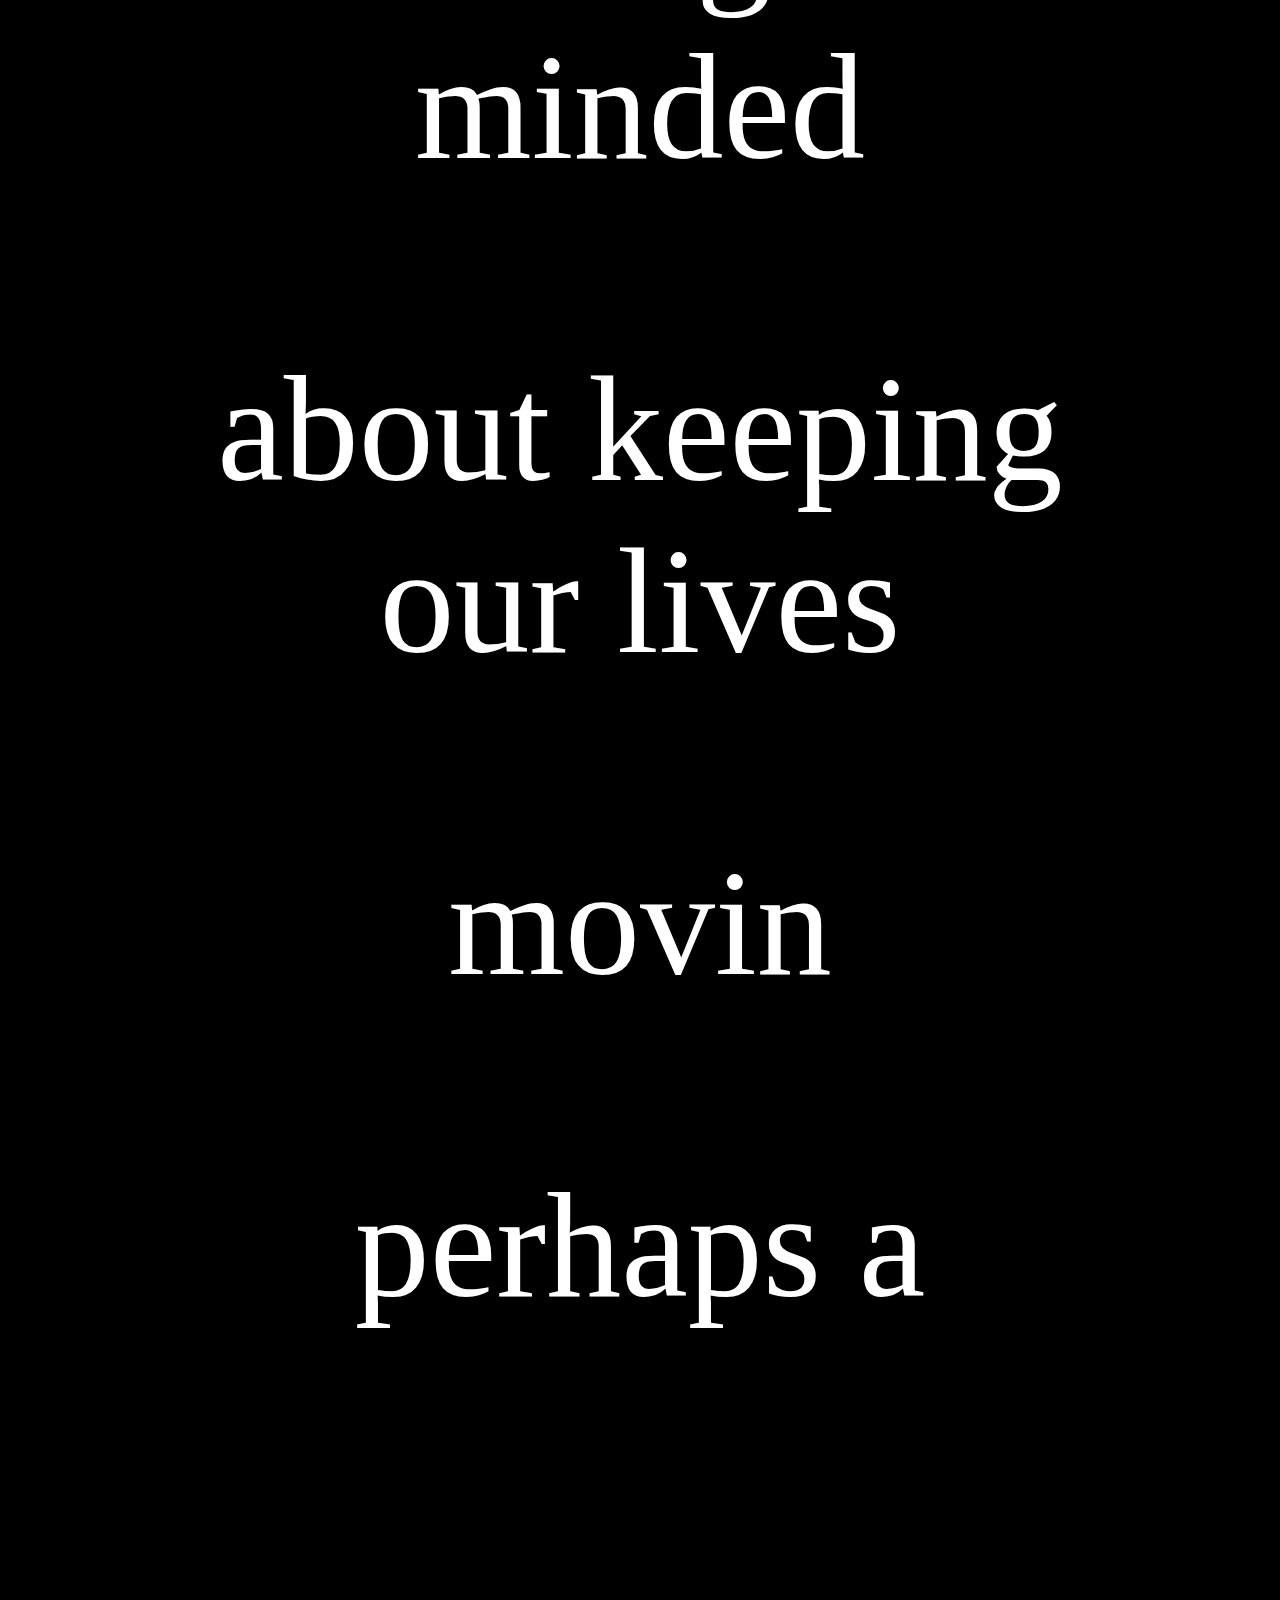
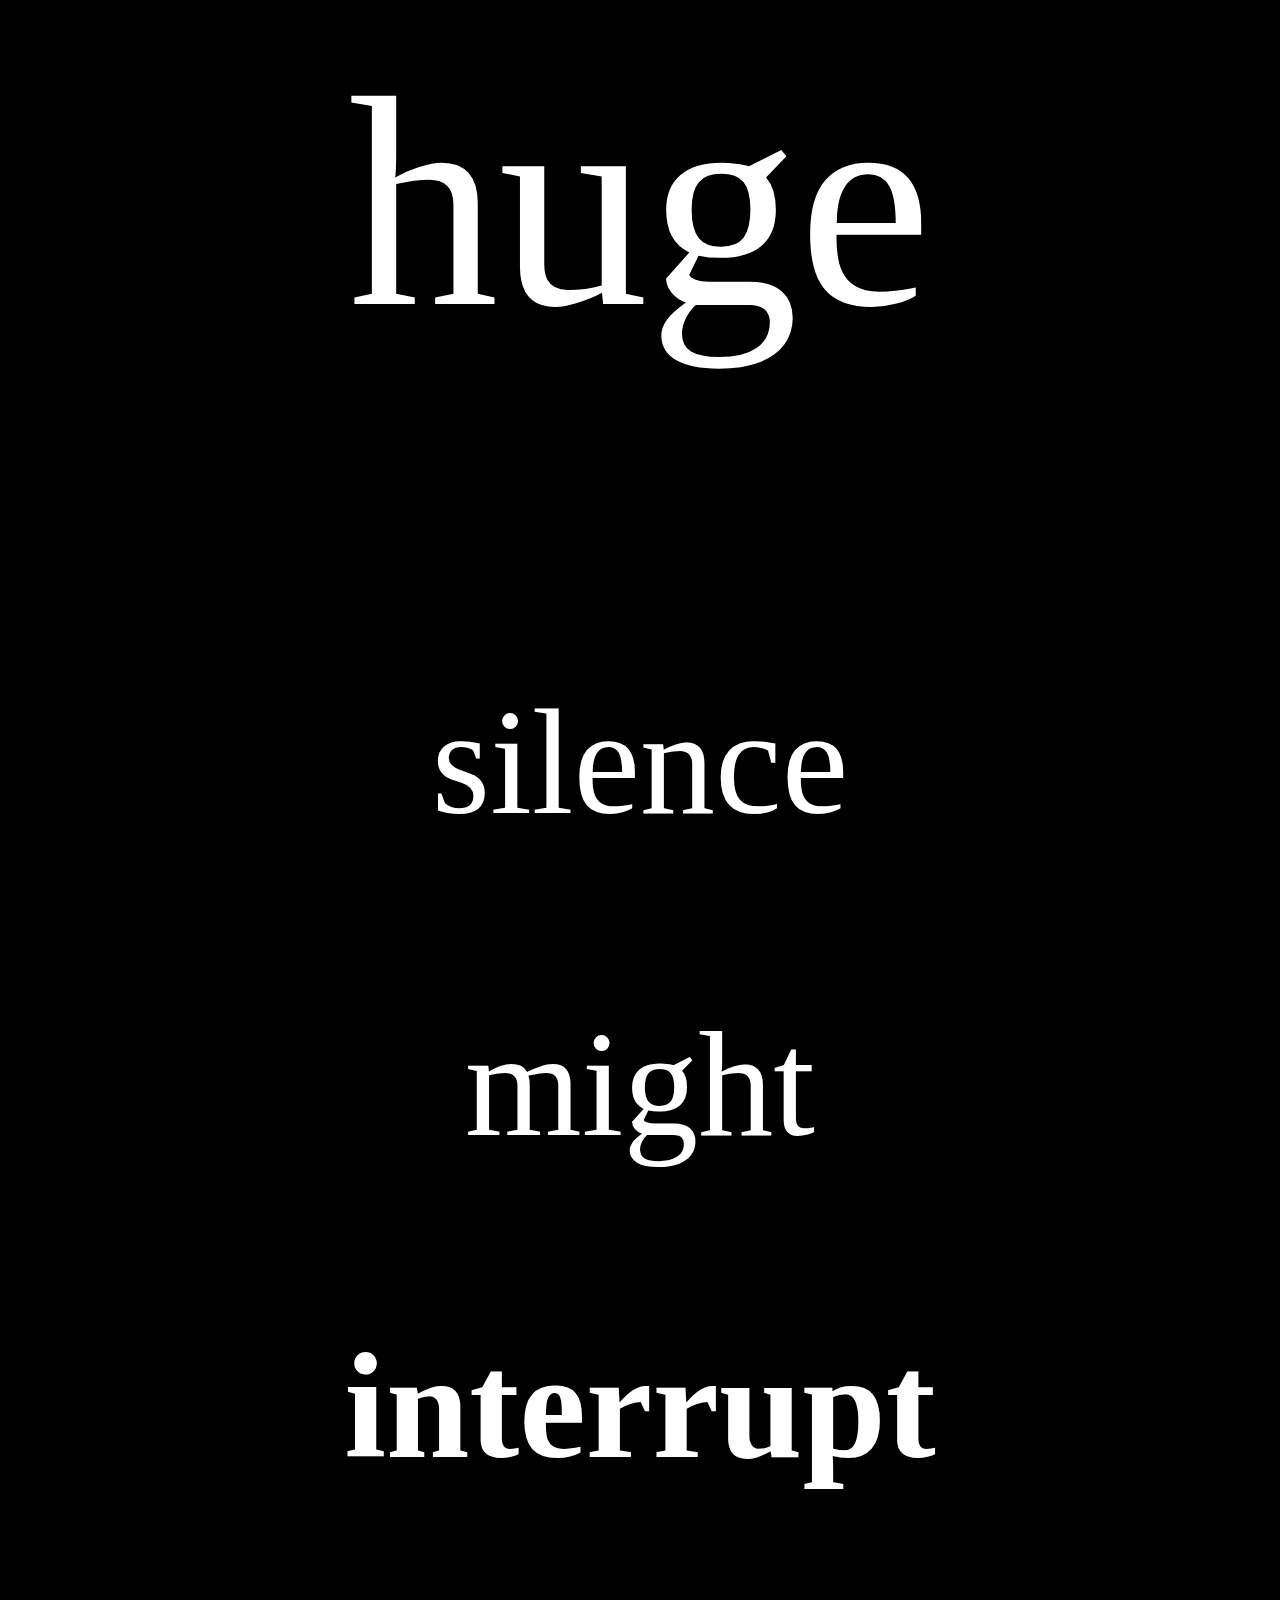
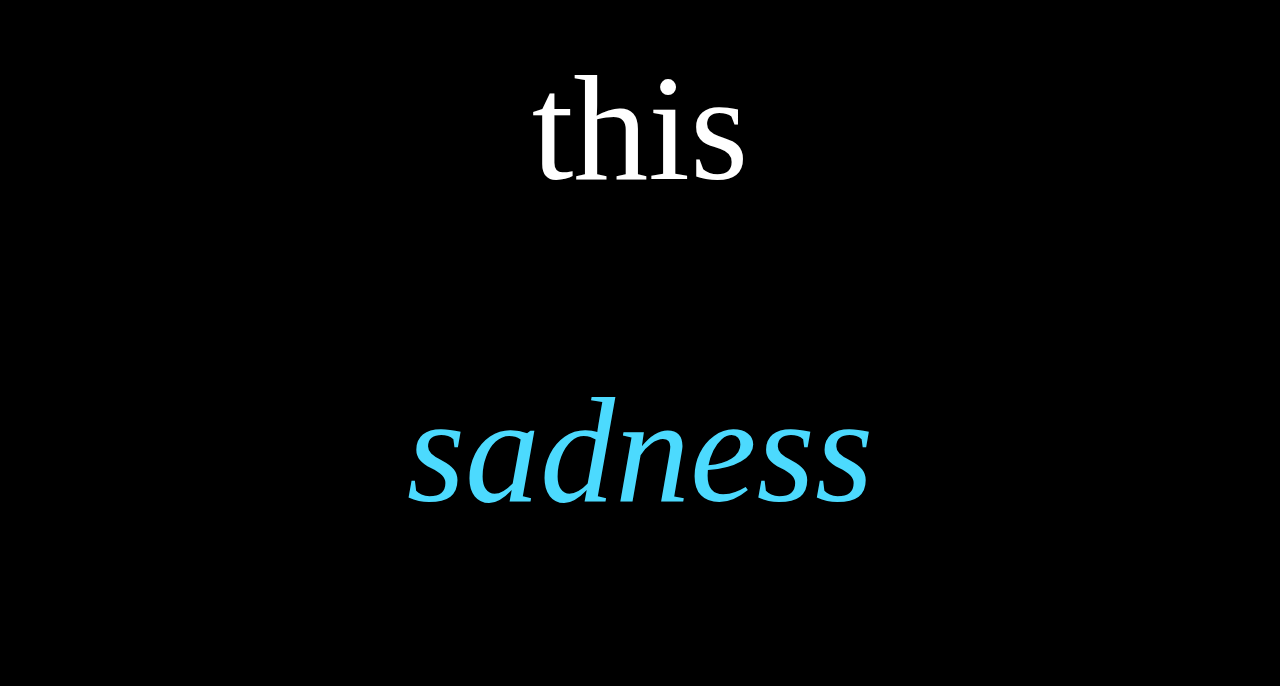
==== commit 376058bd: "ok" ====
--- a/page3/page3.html
+++ b/page3/page3.html
@@ -13,10 +13,10 @@
 
         
     <p class="cursor typewriter-animation"> If we were not so single-minded</p>
-    <p> about keeping our lives movin</p>
+    <p id="keep"> about keeping our lives </p><p id="moving">movin</p>
     
     <p id="per"> perhaps a <p id="huge">huge </p>silence</p>
-    <p> might<p id="interrupt"> interrupt</p> this sadness</p>
+    <p> might<p id="interrupt"> interrupt</p> this <p id="sadness">sadness</p>
 
 </div>
     </body>
--- a/css/mainStyle.css
+++ b/css/mainStyle.css
@@ -137,7 +137,20 @@
     animation-fill-mode: forwards;
     animation-name: fadeIn;
 }
-
+#interrupt {
+    font-weight: bolder;
+}
+
+#interrupt:hover {
+    transform: skew(23deg);
+}
+
+#sadness{
+    color:rgb(76, 218, 254);
+    font-style: oblique;
+    background-color: linear-gradient(to right, red, yellow);
+
+}
 #warsline {
         font-size: 4rem;
         color: #fff;
@@ -145,7 +158,19 @@
         animation: glow 1.5s infinite alternate;
     }
     
-   
+    #moving:hover{
+        rotate: 360deg;
+        transition-duration: 2s;
+       
+    }
+    
+   #per {
+    animation-name: fadeIn;
+    animation-duration: 5s;
+    animation-delay: 11s;
+    animation-fill-mode: forwards;
+    animation-timing-function: ease-in;
+   }
 /* type animation by Nefe Emadamerho-Atori */
 @keyframes typewriter {
   from { width: 0; }
